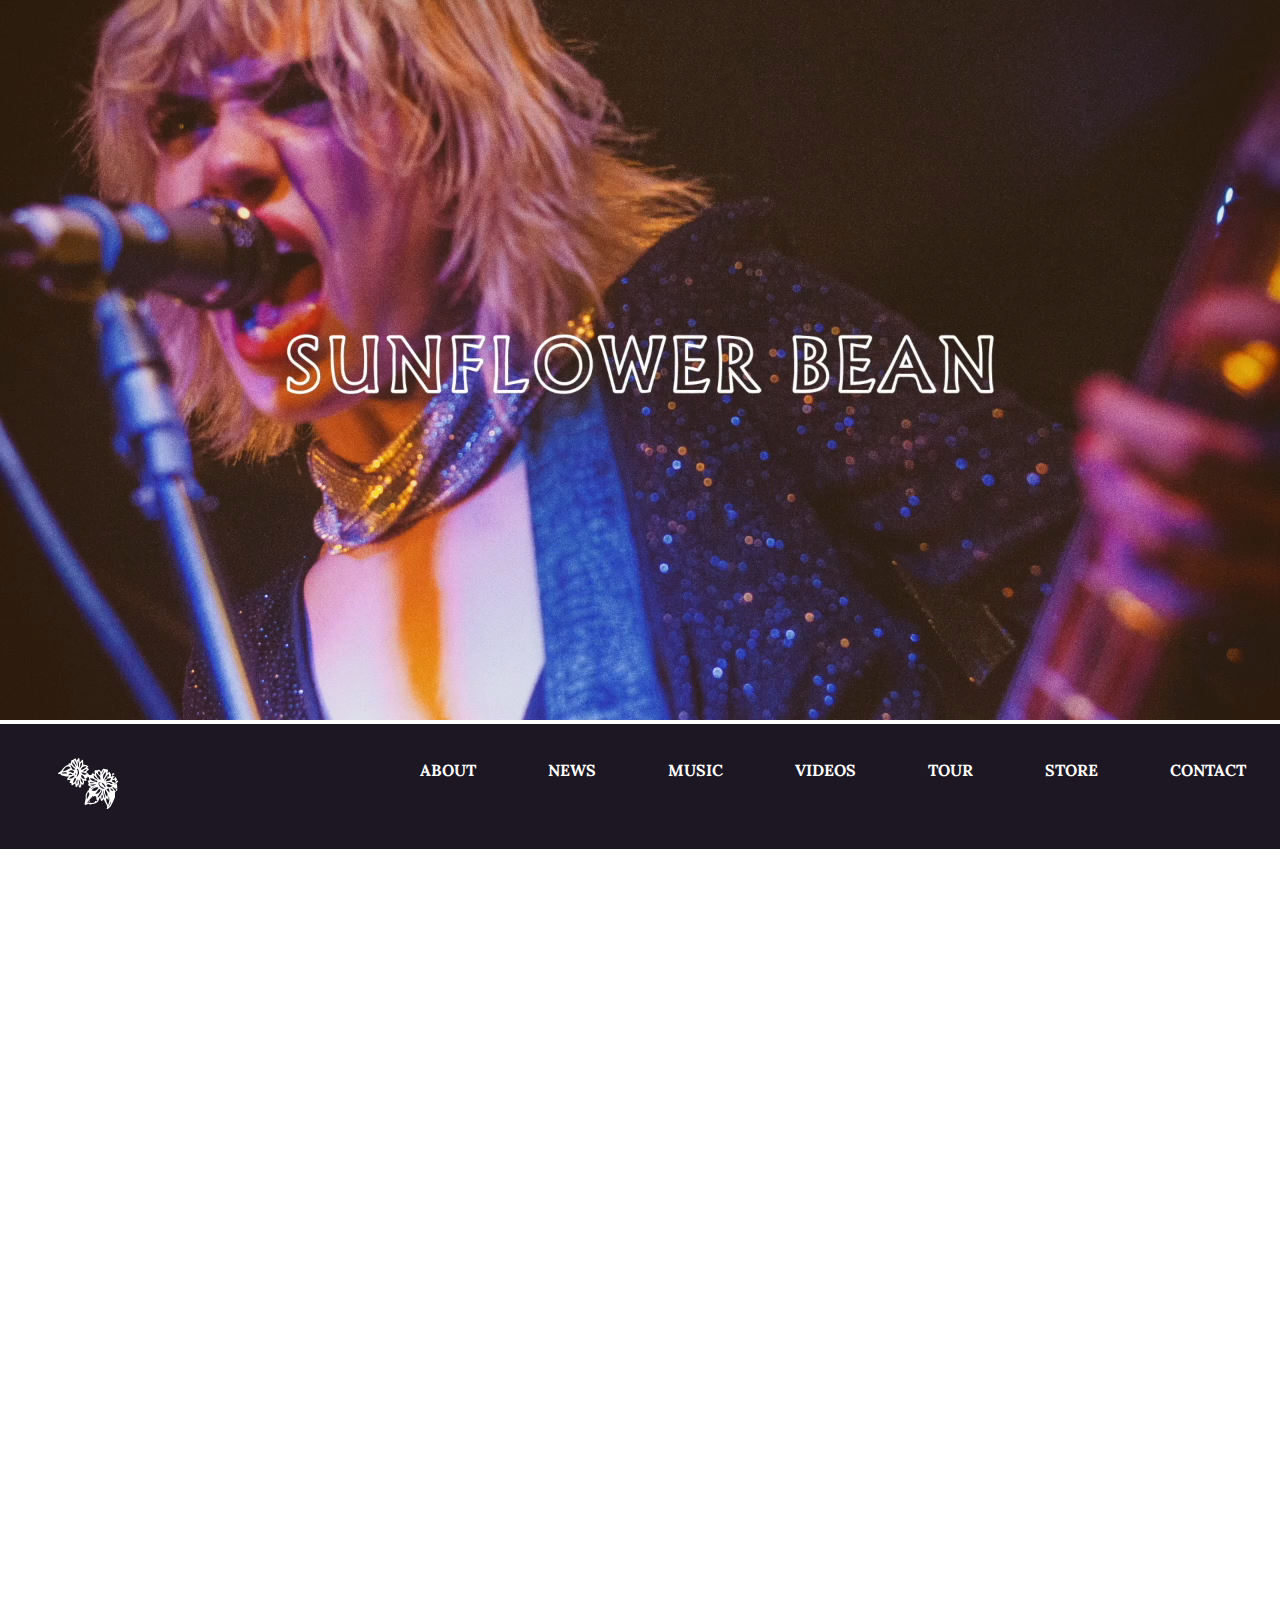
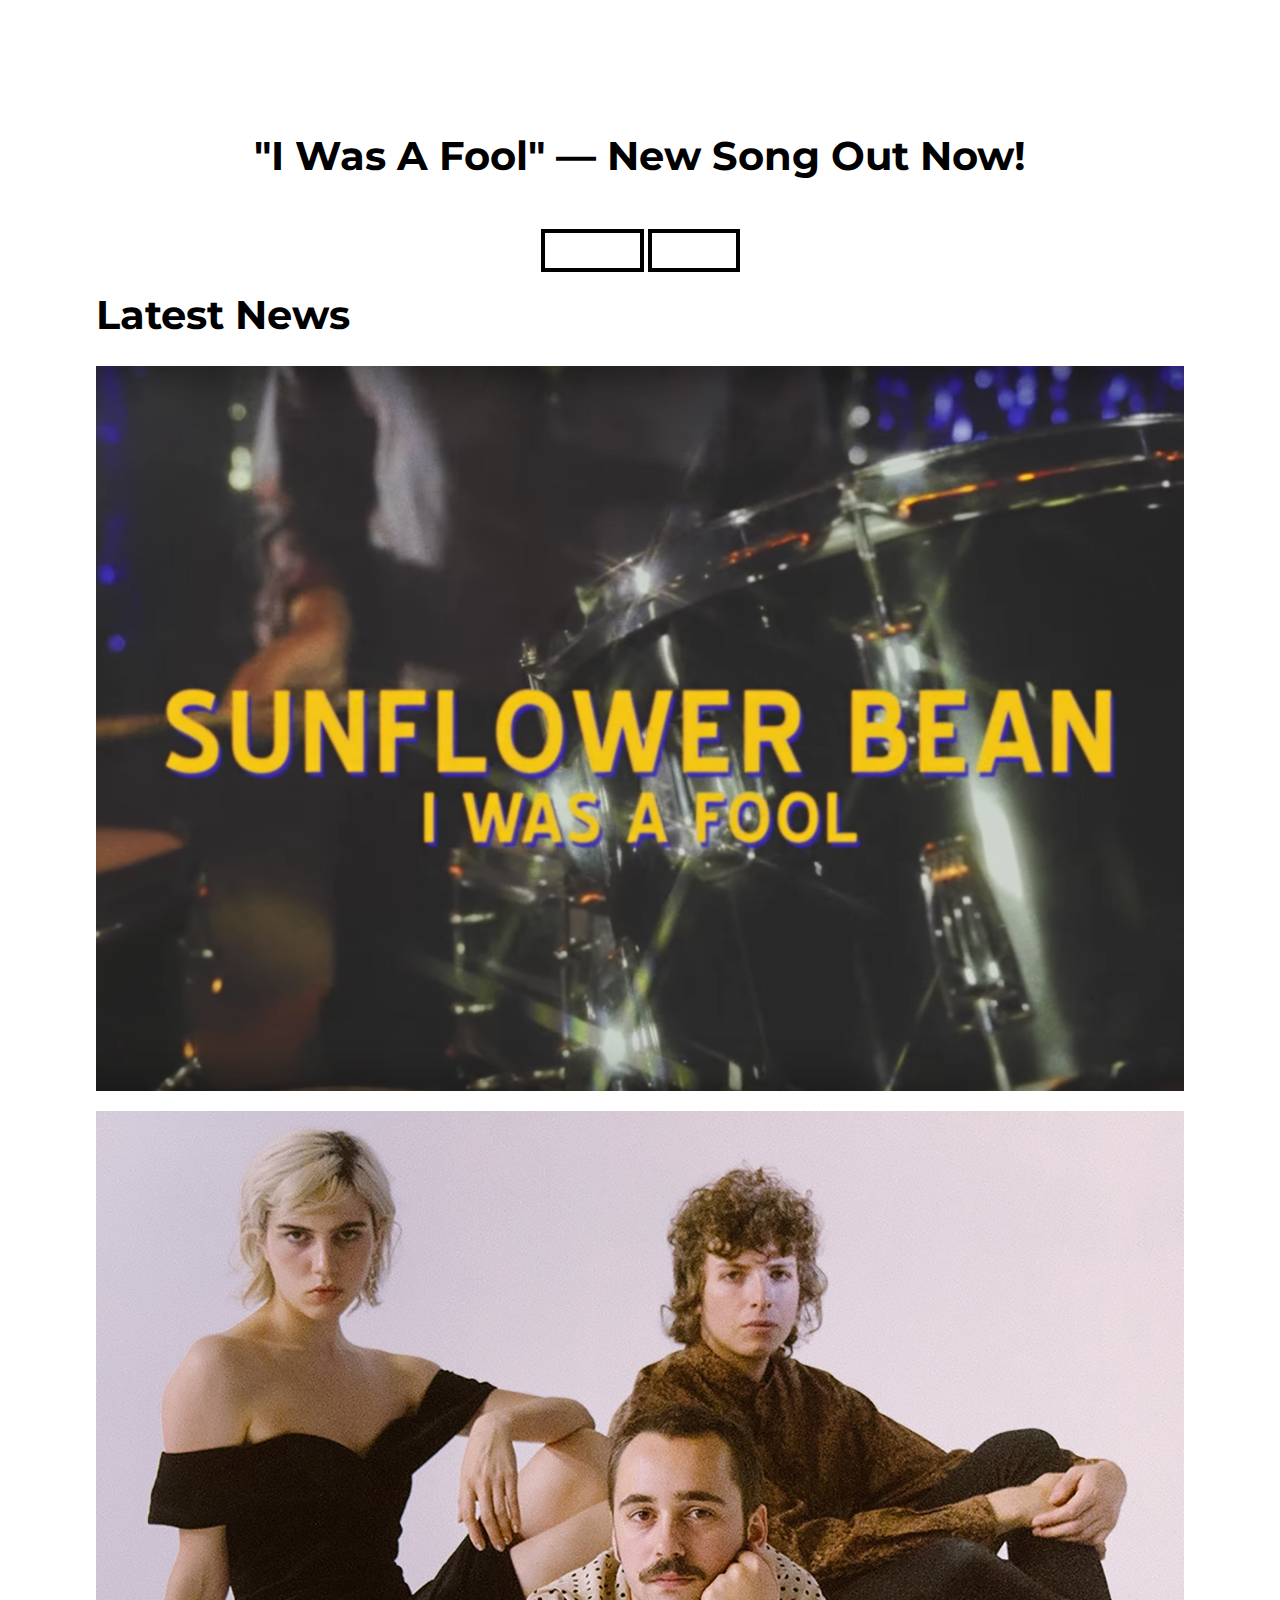
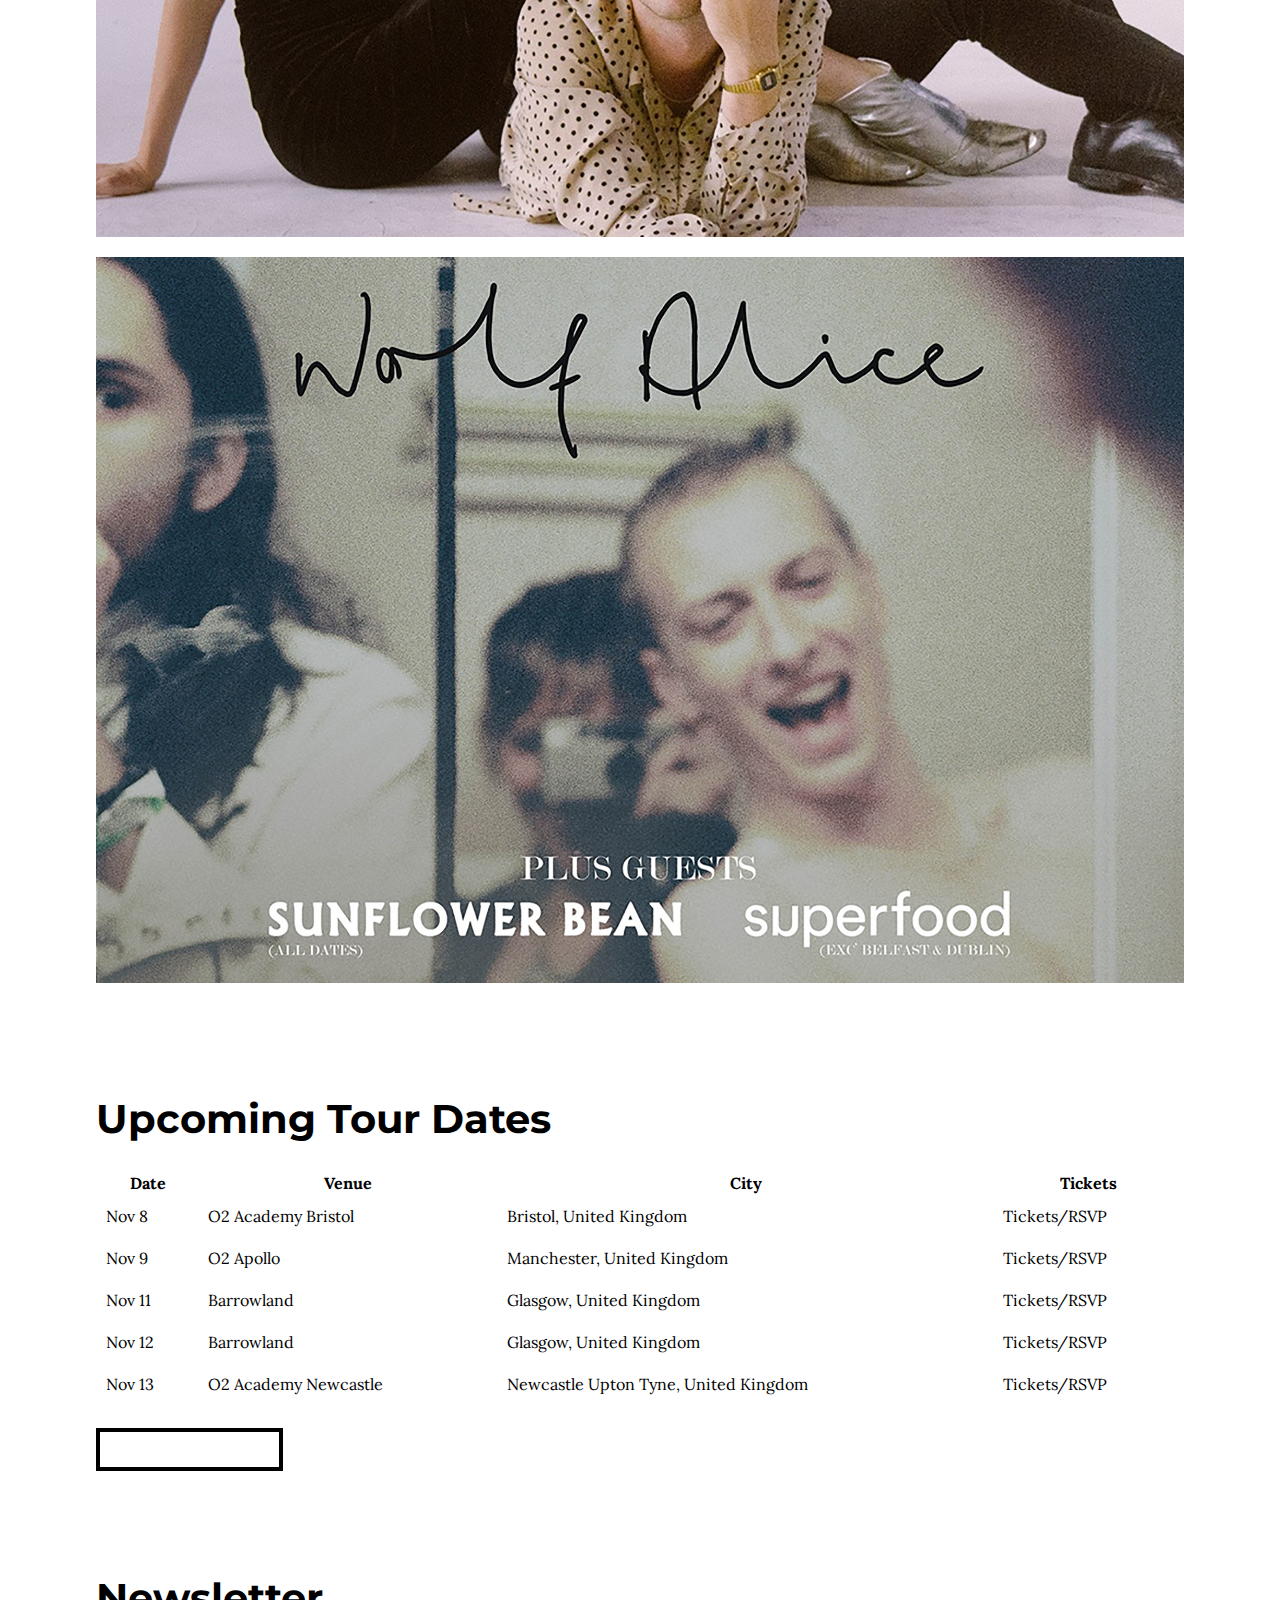
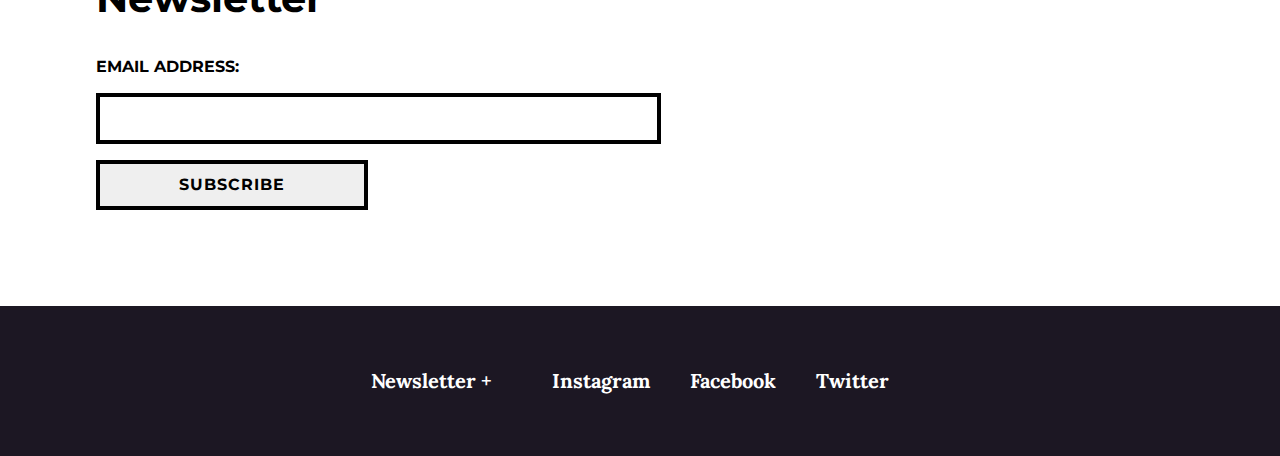
==== prototype/index.html @ 7d6af109 "updates to code" ====
<!DOCTYPE html>
<html lang="en-us">
  <head>
    <meta charset="utf-8">
    <meta http-equiv="X-UA-Compatible" content="IE=edge">
    <meta name="viewport" content="width=device-width, initial-scale=1">
    <title>Home</title>
    <meta name="description" content="Page Description Goes Here">
    <link href="https://fonts.googleapis.com/css?family=Lora:400,400i,700,700i|Montserrat:400,400i,700,700i" rel="stylesheet">
  </head>

  <body class="home">



<header>
  <video autoplay muted loop id="headervideo">
    <source src="images/headervideo2.mp4" type="video/mp4">
  </video>

</header>

<nav>
<ul class="main-nav">
  <li> <a class="navlink" href="index.html"><img class="sunflowerlogo" src="images/sunflowerlogo.svg" alt="sunflowerlogo"></a></li>
  <li> <a href="about.html">About</a></li>
  <li> <a href="news.html">News</a> </li>
  <li> <a href="#">Music</a> </li>
  <li> <a href="#">Videos</a> </li>
  <li> <a href="#">Tour</a> </li>
  <li> <a href="#">Store</a> </li>
  <li> <a href="#">Contact</a> </li>
</ul>
</nav>

<main class="home-main">
<div class="home-feature">
  <div class="video-container">
  <iframe width="560" height="315" src="https://www.youtube.com/embed/Rm6ZtALw5KM?rel=0" frameborder="0" allowfullscreen></iframe>
</div>

<div class="home-feature-headline">
<h1> "I Was A Fool" — New Song Out Now! </h1>
</div>

<a class="button" href="http://open.spotify.com/album/2NzETzoD6bmyE8KiTKPfCp">Spotify</a> </li>
<a class="button" href="https://itunes.apple.com/us/album/i-was-a-fool-single/id1296432452?ls=1&app=itunes&at=1l3v3cP&ct=c3y72h">iTunes</a></li>
</div>

<h1> Latest News </h1>
<div class="container">
  <div class="image1">
  <img src="images/iwasafoolvideothumb.jpg" alt="I Was A Fool Video">
<div class="newstext"> <a href="news.html">I Was A Fool Music Video by Andy DeLuca</a></div>
</div>
</div>

<div class="container">
  <div class="image1">
  <img src="images/mom+popthumb.jpg" alt="Mom+Pop">
<div class="newstext"> <a href="news.html">Sunflower Bean Signs to Mom+Pop Records</a></div>
</div>
</div>

<div class="container">
  <div class="image1">
  <img src="images/wolfalicetourposterthumb.jpg" alt="Wolf Alice Fall Tour">
<div class="newstext"><a href="news.html">Fall European Tour With Wolf Alice</a></div>
</div>
</div>



<div class="home-tour">
<h1> Upcoming Tour Dates </h1>
<table style="width:100%">
  <tr>
    <th>Date</th>
    <th>Venue</th>
    <th>City</th>
    <th>Tickets</th>
  </tr>
  <tr>
    <td>Nov 8</td>
    <td>O2 Academy Bristol</td>
    <td>Bristol, United Kingdom</td>
    <td>Tickets/RSVP</td>
  </tr>
  <tr>
    <td>Nov 9</td>
    <td>O2 Apollo</td>
    <td>Manchester, United Kingdom</td>
    <td>Tickets/RSVP</td>
  </tr>
  <tr>
    <td>Nov 11</td>
    <td>Barrowland</td>
    <td>Glasgow, United Kingdom</td>
    <td>Tickets/RSVP</td>
  </tr>
  <tr>
    <td>Nov 12</td>
    <td>Barrowland</td>
    <td>Glasgow, United Kingdom</td>
    <td>Tickets/RSVP</td>
  </tr>
  <tr>
    <td>Nov 13</td>
    <td>O2 Academy Newcastle</td>
    <td>Newcastle Upton Tyne, United Kingdom</td>
    <td>Tickets/RSVP</td>
  </tr>
</table>

<a class="button" href="tour.html">See More Dates</a>
</div>

<div class="newsletter">
<a id="target"> <h1>Newsletter</h1>
<form>
  Email Address:<br>
  <input class="emailform" type="text" name="emailaddress"><br>
  <input class="subscribebutton" type="submit" value="Subscribe">
</form>
</div>
    </main>

<footer>
  <a href="index.html#target">Newsletter +</a>
  <ul class="footer-social">
      <li class="social"> <a href="http://instagram.com/sunflowerbean">Instagram</a> </li>
      <li class="social"> <a href="http://facebook.com/SunflowerBean">Facebook</a> </li>
      <li class="social"> <a href="http://twitter.com/sunflower_bean">Twitter</a> </li>
  </ul>
</footer>

<!-- Add your stylesheet here, before the closing HTML tag -->
    <link href="style.css" rel="stylesheet" type="text/css" media="screen"/>
  </body>

</html>
---- prototype/style.css ----
/* Global Styles */
svg {
  fill: #1C1723;
  max-width: 60%;
  display: block;
  margin: auto;
  padding-top: 7em;
  padding-bottom: 3em;
  stroke: #1C1723;
  stroke-width: 2px;
}

body {
  max-width: 100%;
  padding: 0;
  border: 0;
  margin: 0;
}

img {
  max-width: 100%;
}

nav a:visited, a:active, a:link {
  text-decoration: none;
  color: white;
}

.main-nav {
  display: -webkit-flex;
  display: flex;
  min-width: 100%;
}

.main-nav li {
  display: inline-block;
  list-style-type: none;
  padding-right: 4em;
}

.main-nav li:first-child {
  margin-right: auto;
}

.main-nav a {
  display: block;
}

.sunflowerlogo {
  width: 60px;
  height: auto;
}

nav {
  text-transform: uppercase;
  font-weight: 700;
  padding: 10px;
  background-color: #1C1723;
  position: -webkit-sticky;
  position: sticky;
  top: 0;
  z-index: 99;
  font-size: 1em;
}

nav li {
  padding: .5em;
}

main {
  padding: 6em;
  margin: 0 auto;
}

a {
  text-decoration: none;
}

.button {
  color: black;
  border: 4px solid black;
  padding: .5em;
  margin-top: 1em;
  font-family: Montserrat, Helvetica, sans-serif;
  text-transform: uppercase;
  font-weight: 700;
  border-radius: 0px;
  font-size: 1em;
  transition-duration: 0.2s;
  letter-spacing: 1px;
}

h1{
  font-family: Montserrat, Helvetica, Arial, sans-serif;
  font-size: 2.5em;
}

h2{
  font-family: Lora, Georgia, serif;
  font-weight: 700;
  font-size: 1.5em;
}

p, li, a, td {
  font-family: Lora, Georgia, serif;
  line-height: 1.5;
}

ul, li {
  list-style: none;
}

/* Start Footer*/
footer {
  display: flex;
  background-color: #1C1723;
  padding: 1em;
  font-weight: 700;
  align-items: center;
  justify-content: center;
  max-width: 100%;
  margin: 0;
  font-size: 1.25em;
}

.footer-social {
  display: flex;
  flex-direction: row;
  flex-wrap: wrap;
}

.social {
  padding: 1em 1em;
}

footer a:visited, a:active, a:link {
  text-decoration: none;
  color: white;
}
/* End footer*/

/*Start Home Page*/
/* Home Spacing*/
.home-feature {
  padding-top: 5em;
  text-align: center;
}

.home-feature-headline {
  padding-top: 2em;
  padding-bottom: 2em;
}


.latest-news {
  padding-top: 5em;
}

.home-tour {
  padding-top: 5em;
}

.newsletter {
  padding-top: 5em;
}
/* Home Header*/

#headervideo {
  position: relative;
  width: 100%;
  height: auto;
  max-height: 100%;
}

/* Home Video iframe*/

.video-container {
  position: relative;
  padding-bottom: 56.25%;
  padding-top: 35px;
  height: 0;
  overflow: hidden;
}

.video-container iframe {
  position: absolute;
  top: 0;
  left: 0;
  width: 100%;
  height: 100%;
}
/* End Home Video I Frame*/

/* Start Home News Section*/


.container {
    max-width:100%;
    height: auto;
    position: relative;
		padding: 0;
		margin: 0;
		text-align: center;
    margin-top: 1em;
	}

.image1 {
		position: relative;
	}

.newstext{
	position: absolute;
	top: 0%; left: 0; right: 0; bottom: 0;
	width: 100%;
	height: auto;
	text-align: center;
	background-color: rgba(0,0,0,0.8);
	opacity: 0;
	-webkit-transition: opacity 0.6s;
	-moz-transition: opacity 0.6s;
	transition: opacity 0.6s;
  line-height: 3em;
  display: flex;
  align-items: center;
  justify-content: center;
	}

  .newstext:hover{
	    opacity: 1;
	}

	.newstext a{
	  color: white;
    text-size: .5em;
    text-decoration: none;
    font-family: Montserrat, Helvetica, Arial, sans-serif;
    font-size: 1.5em;
    font-weight: 700;
	}
/* End Home News Section*/

/*Home Tour Dates*/

table {
  padding-bottom: 2em;
  font-family: Lora, Georgia, serif;
}

td {
  padding: .5em;
}

/* Start Home Newsletter Form*/
form {
  font-family: Montserrat, Helvetica, sans-serif;
  text-transform: uppercase;
  font-weight: 700;
}

.emailform {
  border: 4px solid black;
  background: #fff;
  width: 50%;
  height: 30px;
  padding: .5em;
  margin-top: 1em;
  font-family: Montserrat, Helvetica, sans-serif;
  text-transform: uppercase;
  font-weight: 700;
}

.subscribebutton {
  border: 4px solid black;
  width: 25%;
  height: 50px;
  padding: .5em;
  margin-top: 1em;
  font-family: Montserrat, Helvetica, sans-serif;
  text-transform: uppercase;
  font-weight: 700;
  border-radius: 0px;
  font-size: 1em;
  transition-duration: 0.2s;
  letter-spacing: 1px;
}

.subscribebutton:hover {
  background-color: black;
  color: white;
}
/* End Home Newsletter Form*/
/*End Home Page*/

/*Start About Page*/
.bandbio {
  max-width: 60%;
  height: auto;
  margin: 0 auto;
  padding-top: 5em;
}

.bios {
  max-width: 100%;
  display: flex;

}
.juliabio, .nickbio, .jacobbio {
  margin: 0 auto;
  max-height: 100%;
  text-align: center;
  line-height: 2.5em;
  padding: 2em;
}
/*End About Page*/

/*Start News Page*/

.news-entry {
  padding-top: 3em;
}

.news-body {
  padding-bottom: 2em;
}

/*Global Button Transition*/
.button:hover {
  background-color: black;
  color: white;
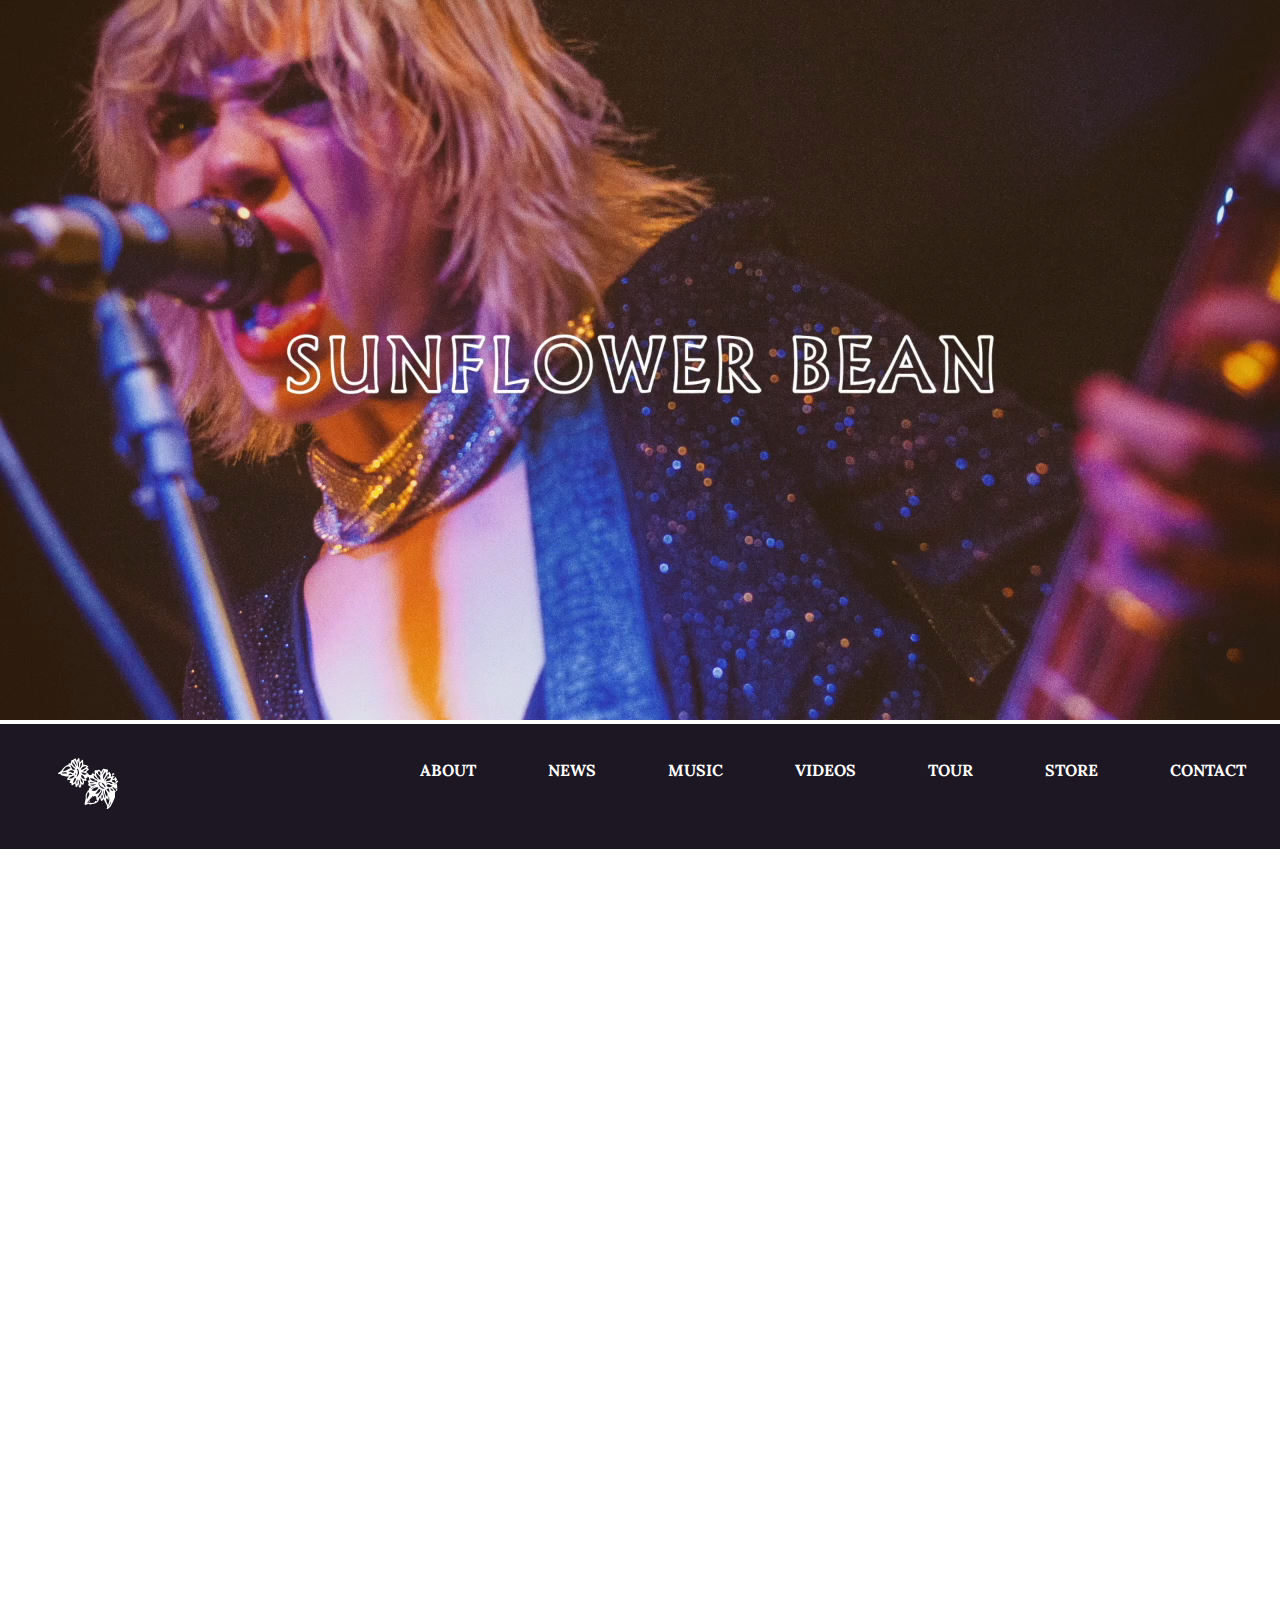
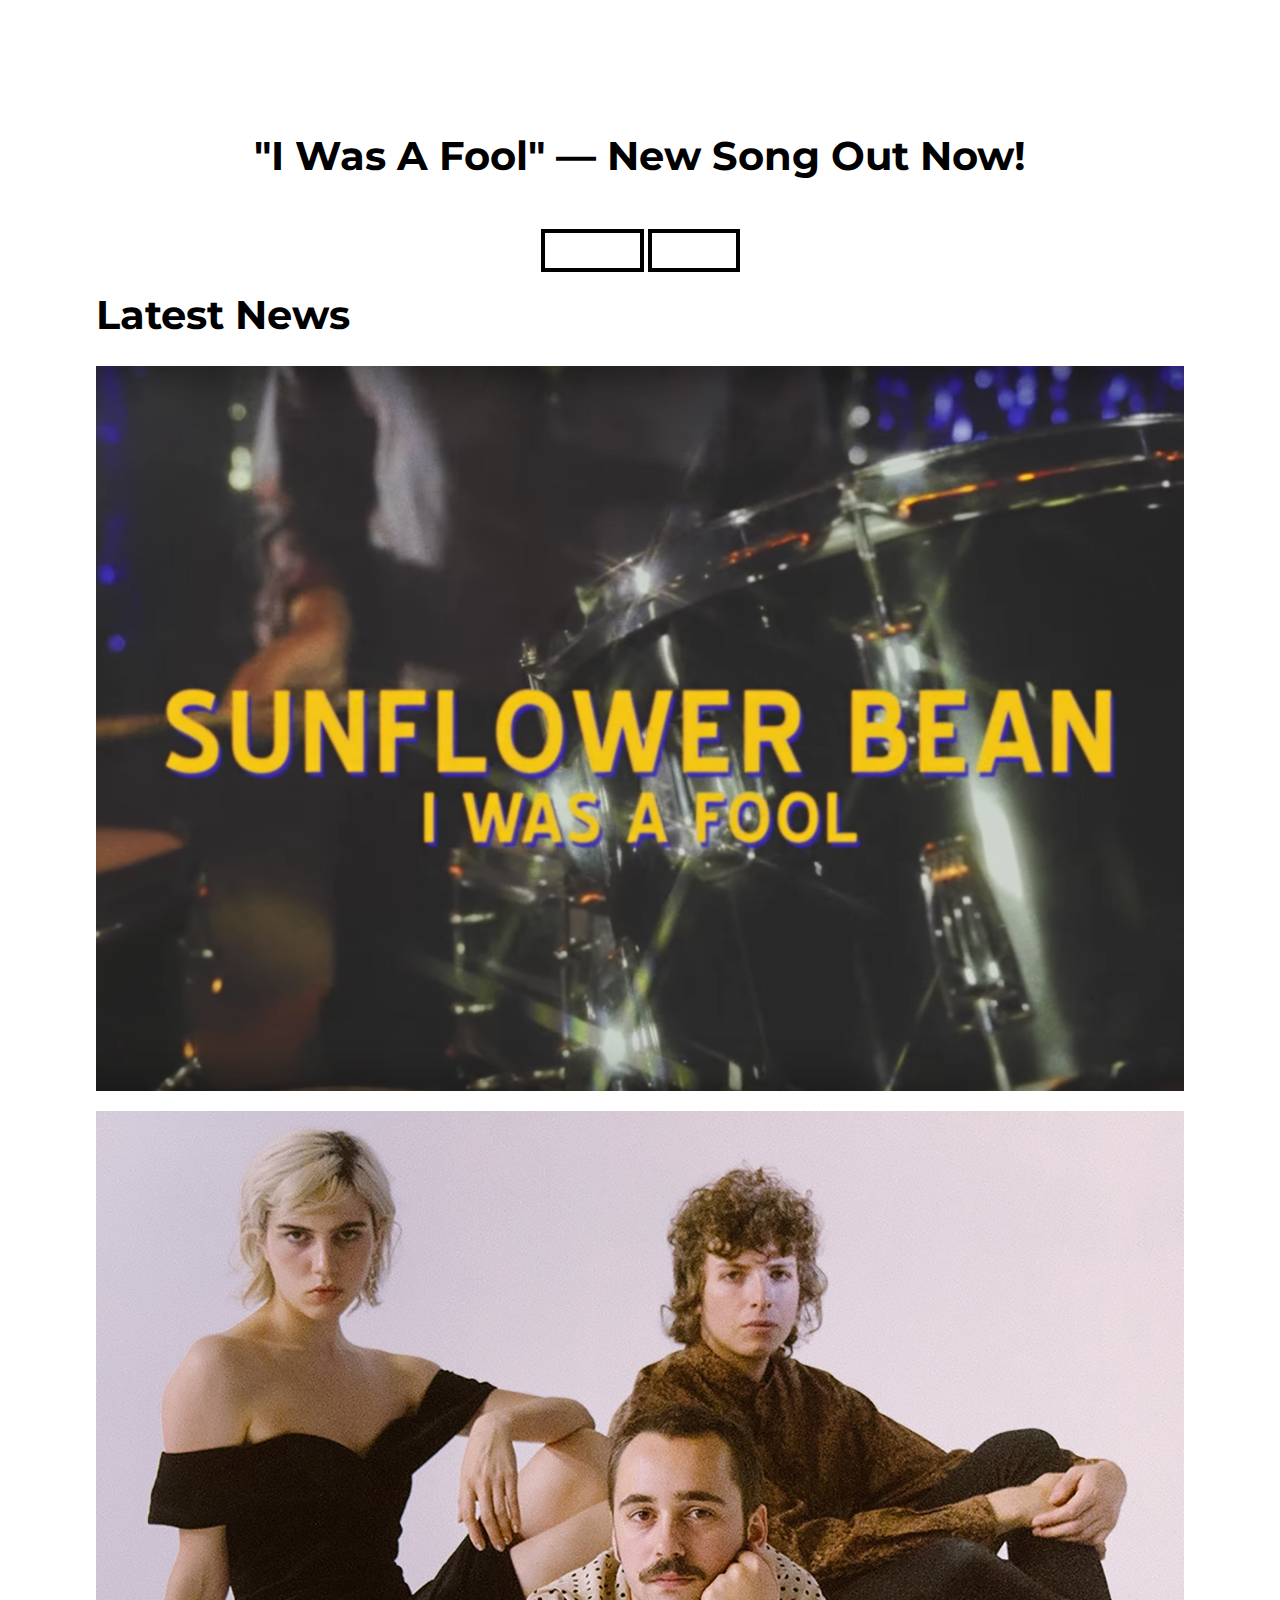
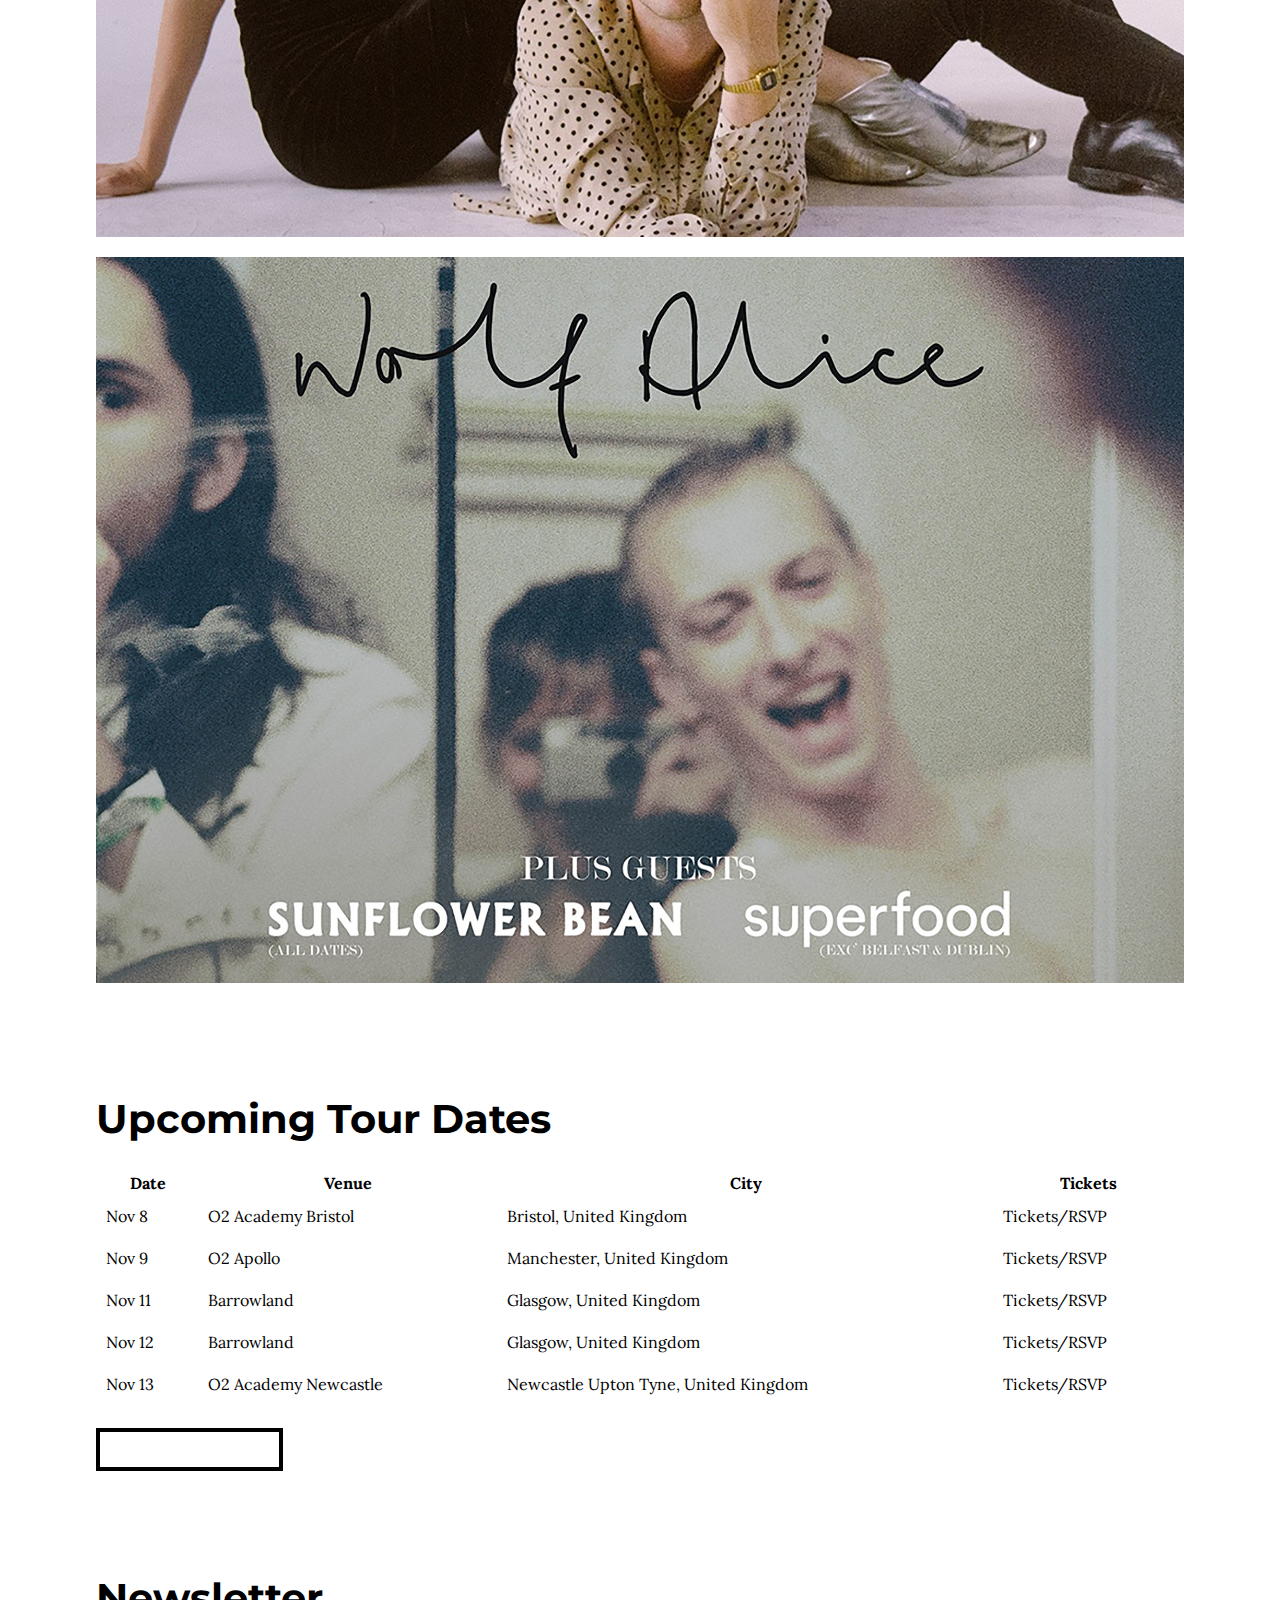
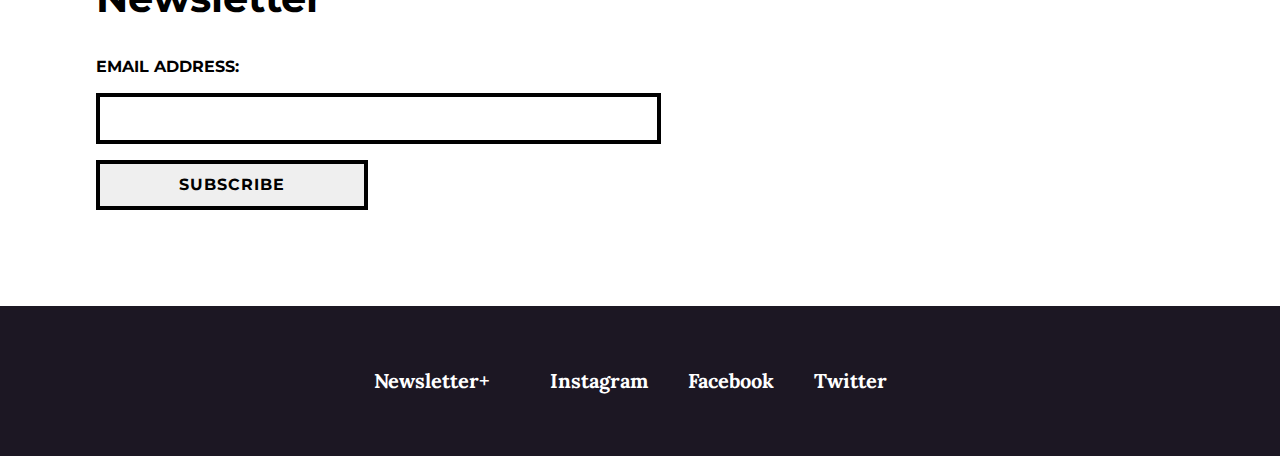
==== commit 7cd4becc: "changed footer link" ====
--- a/prototype/index.html
+++ b/prototype/index.html
@@ -126,7 +126,7 @@
     </main>
 
 <footer>
-  <a href="index.html#target">Newsletter +</a>
+  <a href="index.html#target">Newsletter+</a>
   <ul class="footer-social">
       <li class="social"> <a href="http://instagram.com/sunflowerbean">Instagram</a> </li>
       <li class="social"> <a href="http://facebook.com/SunflowerBean">Facebook</a> </li>
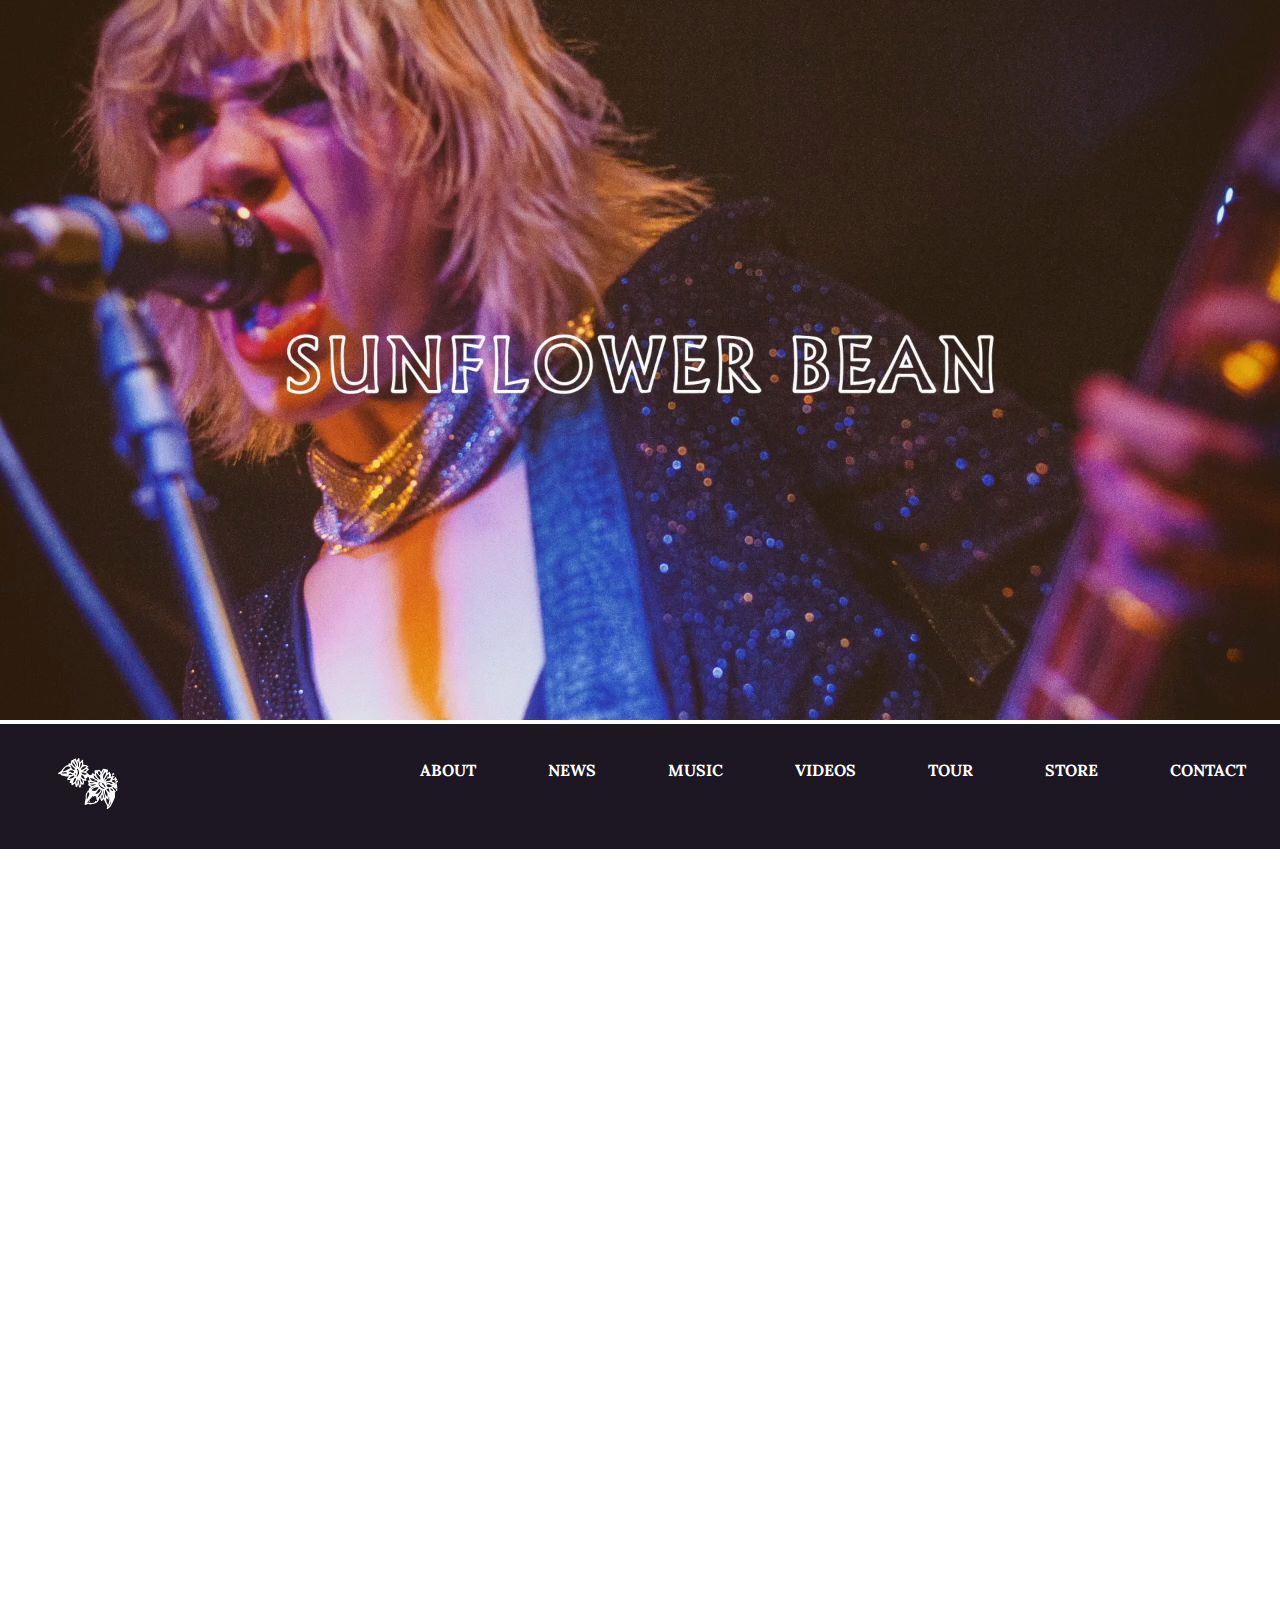
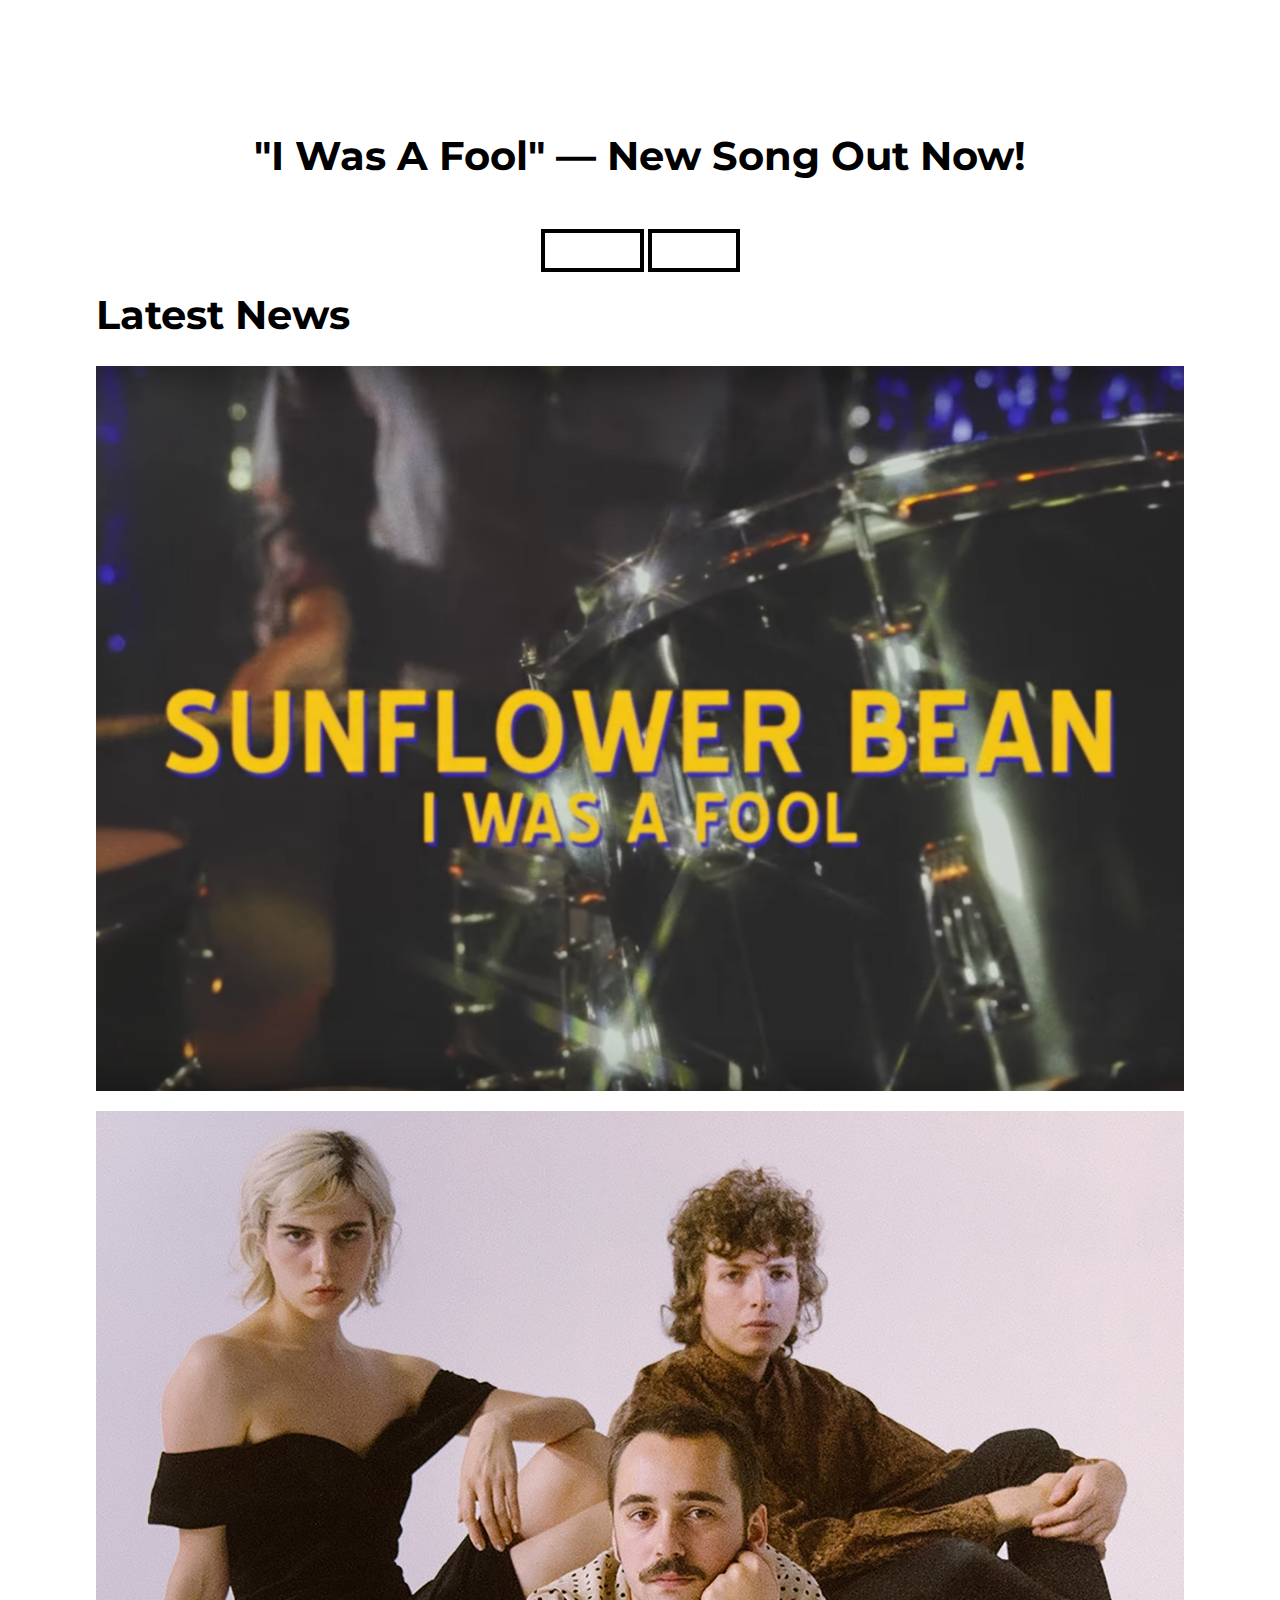
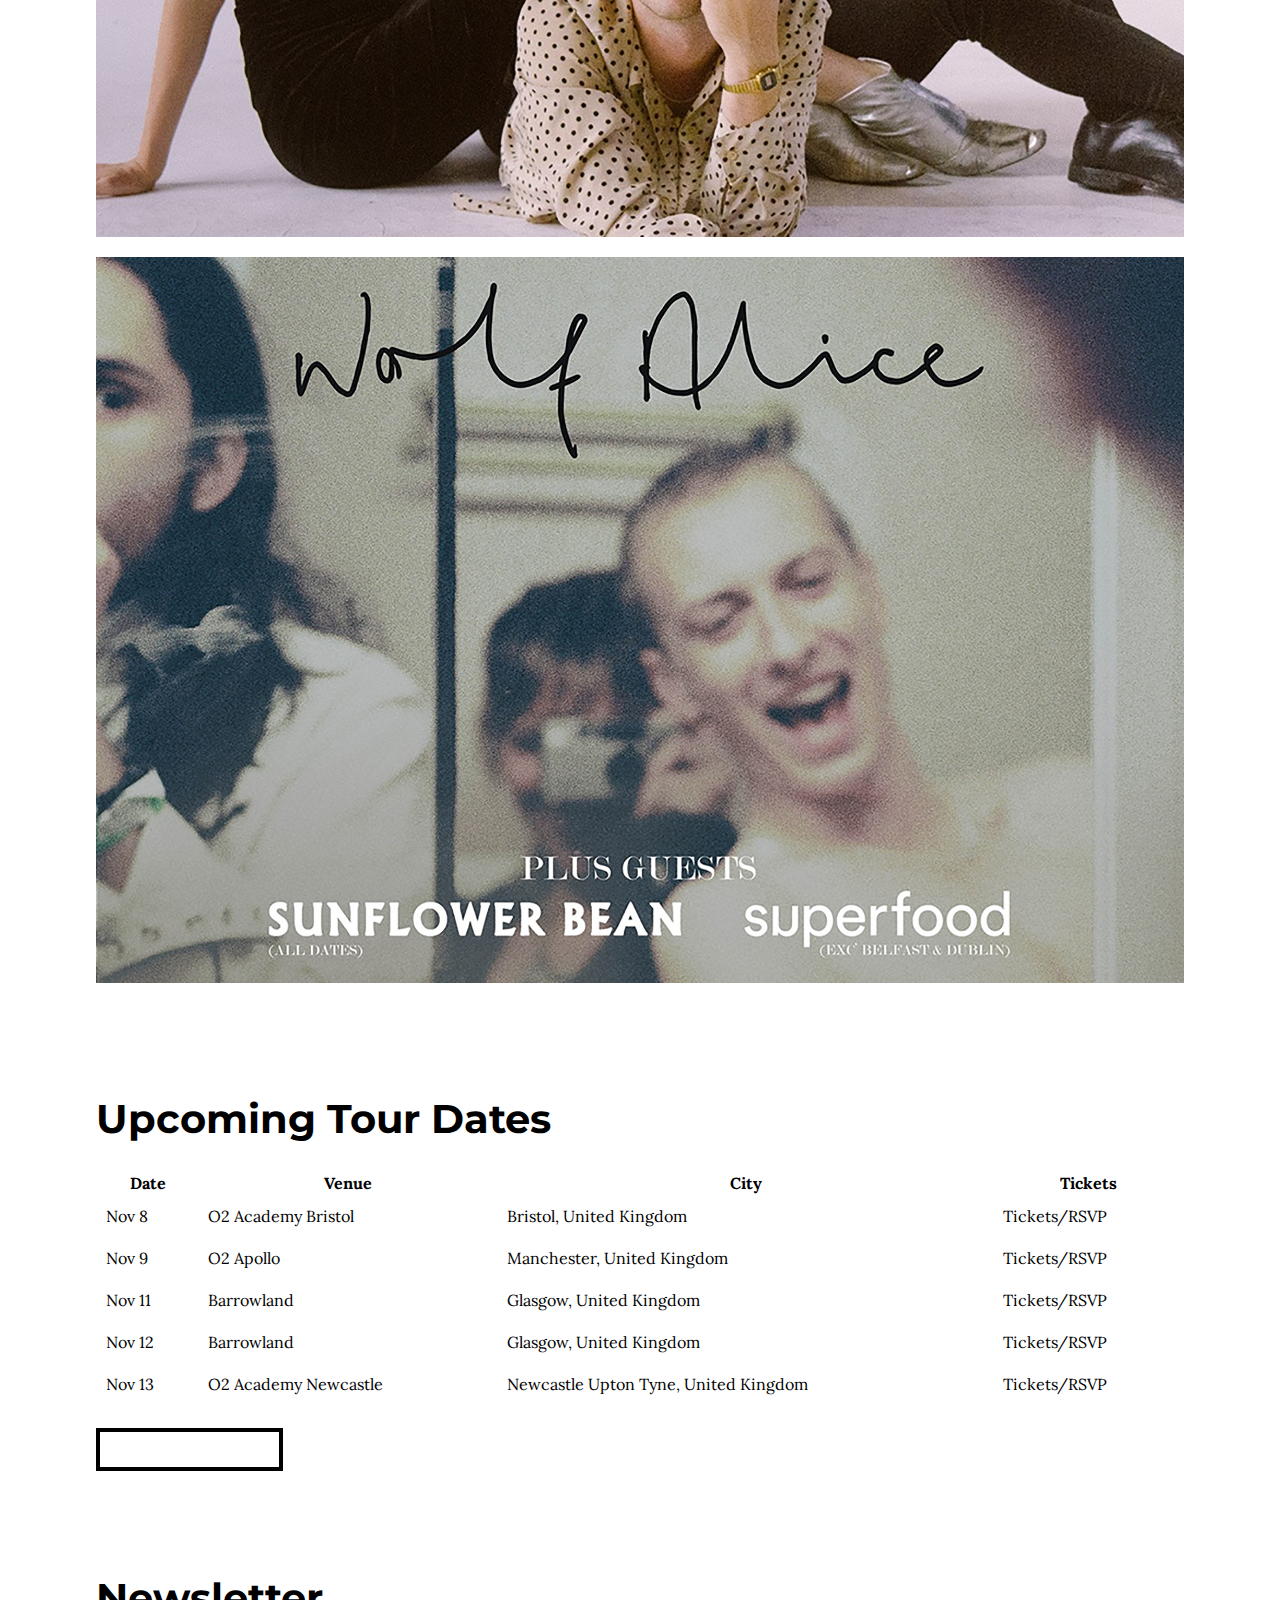
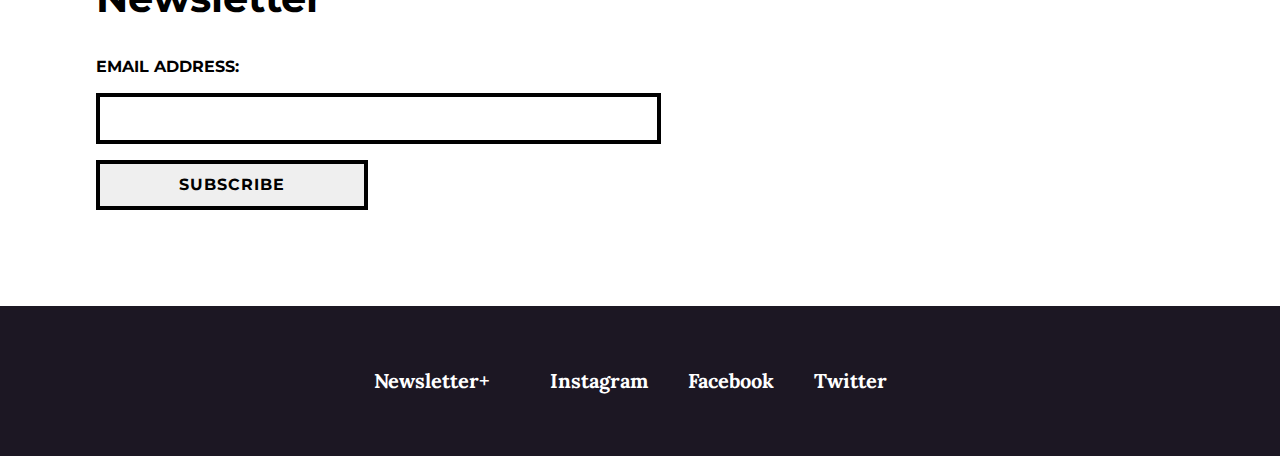
==== commit 34b063fe: "accessibility fix" ====
--- a/prototype/index.html
+++ b/prototype/index.html
@@ -13,14 +13,14 @@
 
 
 
-<header>
+<header role="banner">
   <video autoplay muted loop id="headervideo">
     <source src="images/headervideo2.mp4" type="video/mp4">
   </video>
 
 </header>
 
-<nav>
+<nav role="navigation">
 <ul class="main-nav">
   <li> <a class="navlink" href="index.html"><img class="sunflowerlogo" src="images/sunflowerlogo.svg" alt="sunflowerlogo"></a></li>
   <li> <a href="about.html">About</a></li>
@@ -33,7 +33,7 @@
 </ul>
 </nav>
 
-<main class="home-main">
+<main role="main" class="home-main">
 <div class="home-feature">
   <div class="video-container">
   <iframe width="560" height="315" src="https://www.youtube.com/embed/Rm6ZtALw5KM?rel=0" frameborder="0" allowfullscreen></iframe>
@@ -117,7 +117,7 @@
 
 <div class="newsletter">
 <a id="target"> <h1>Newsletter</h1>
-<form>
+<form role="contentinfo">
   Email Address:<br>
   <input class="emailform" type="text" name="emailaddress"><br>
   <input class="subscribebutton" type="submit" value="Subscribe">
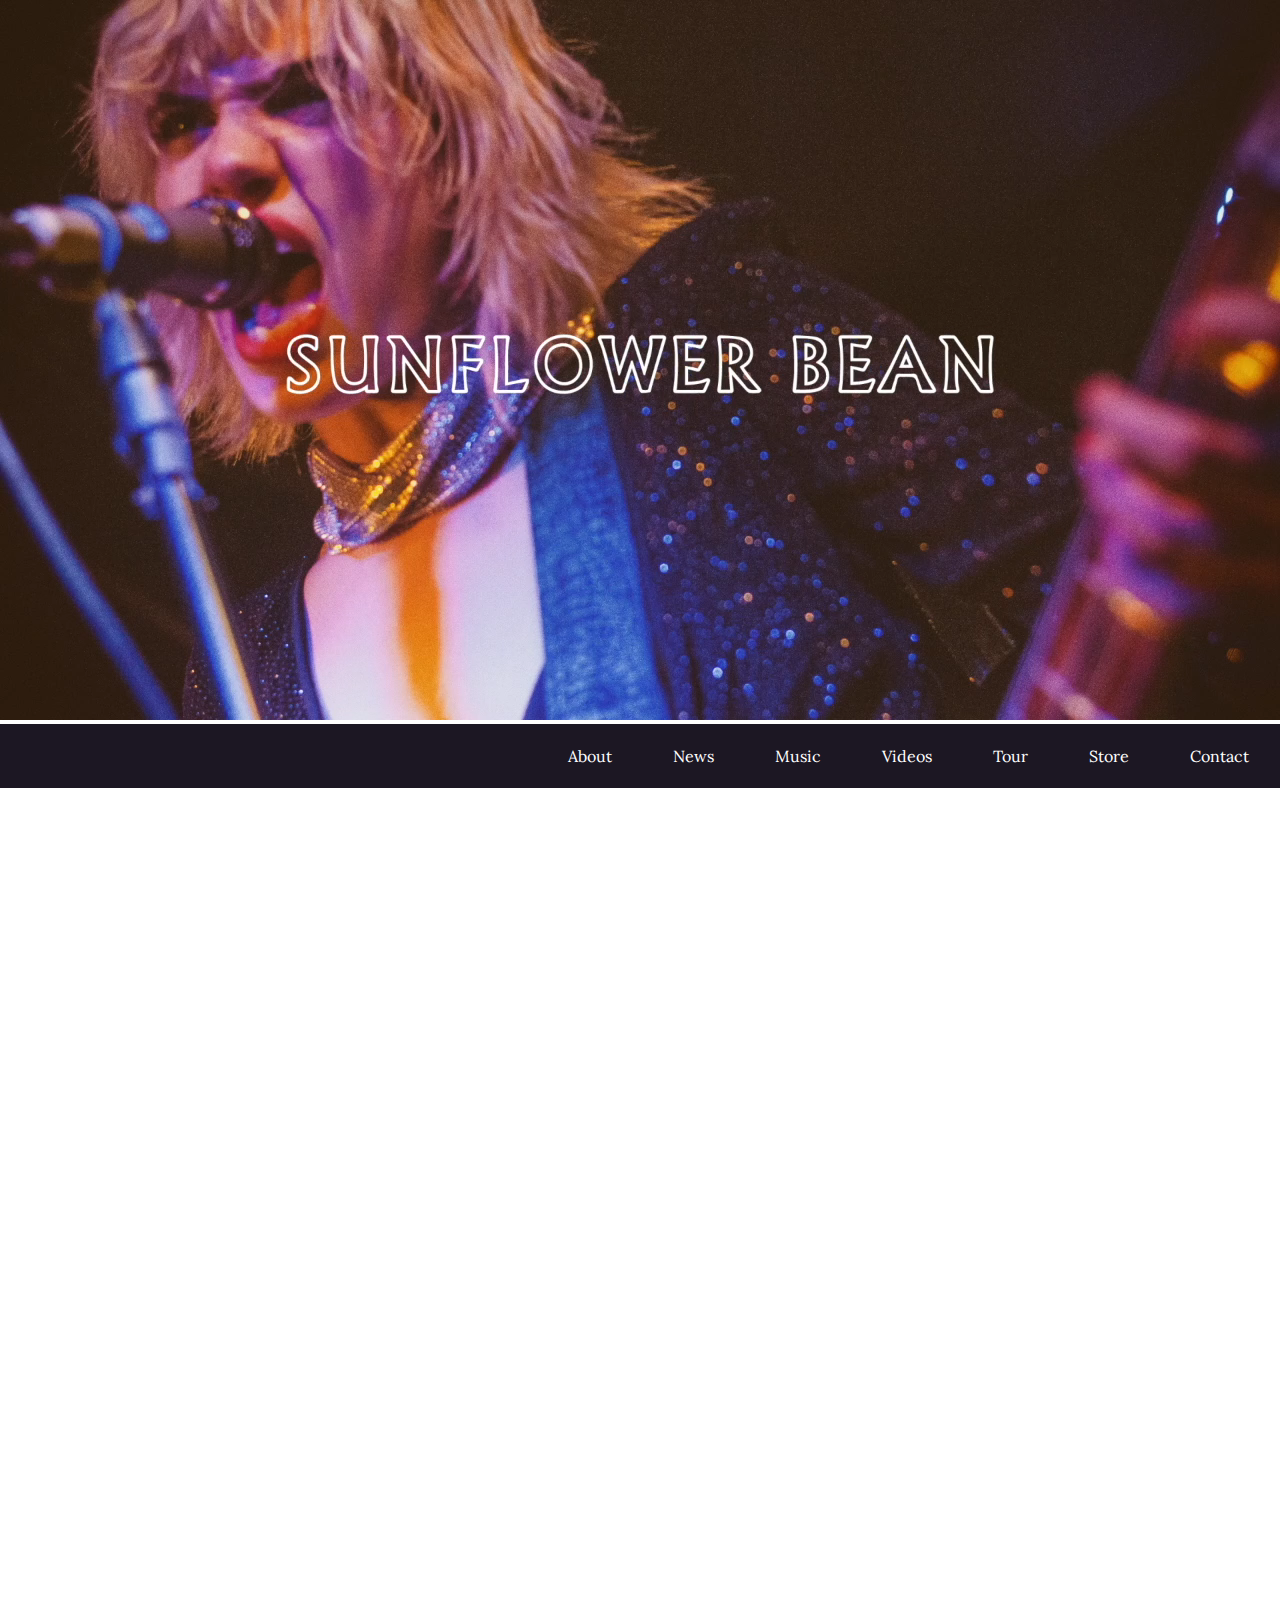
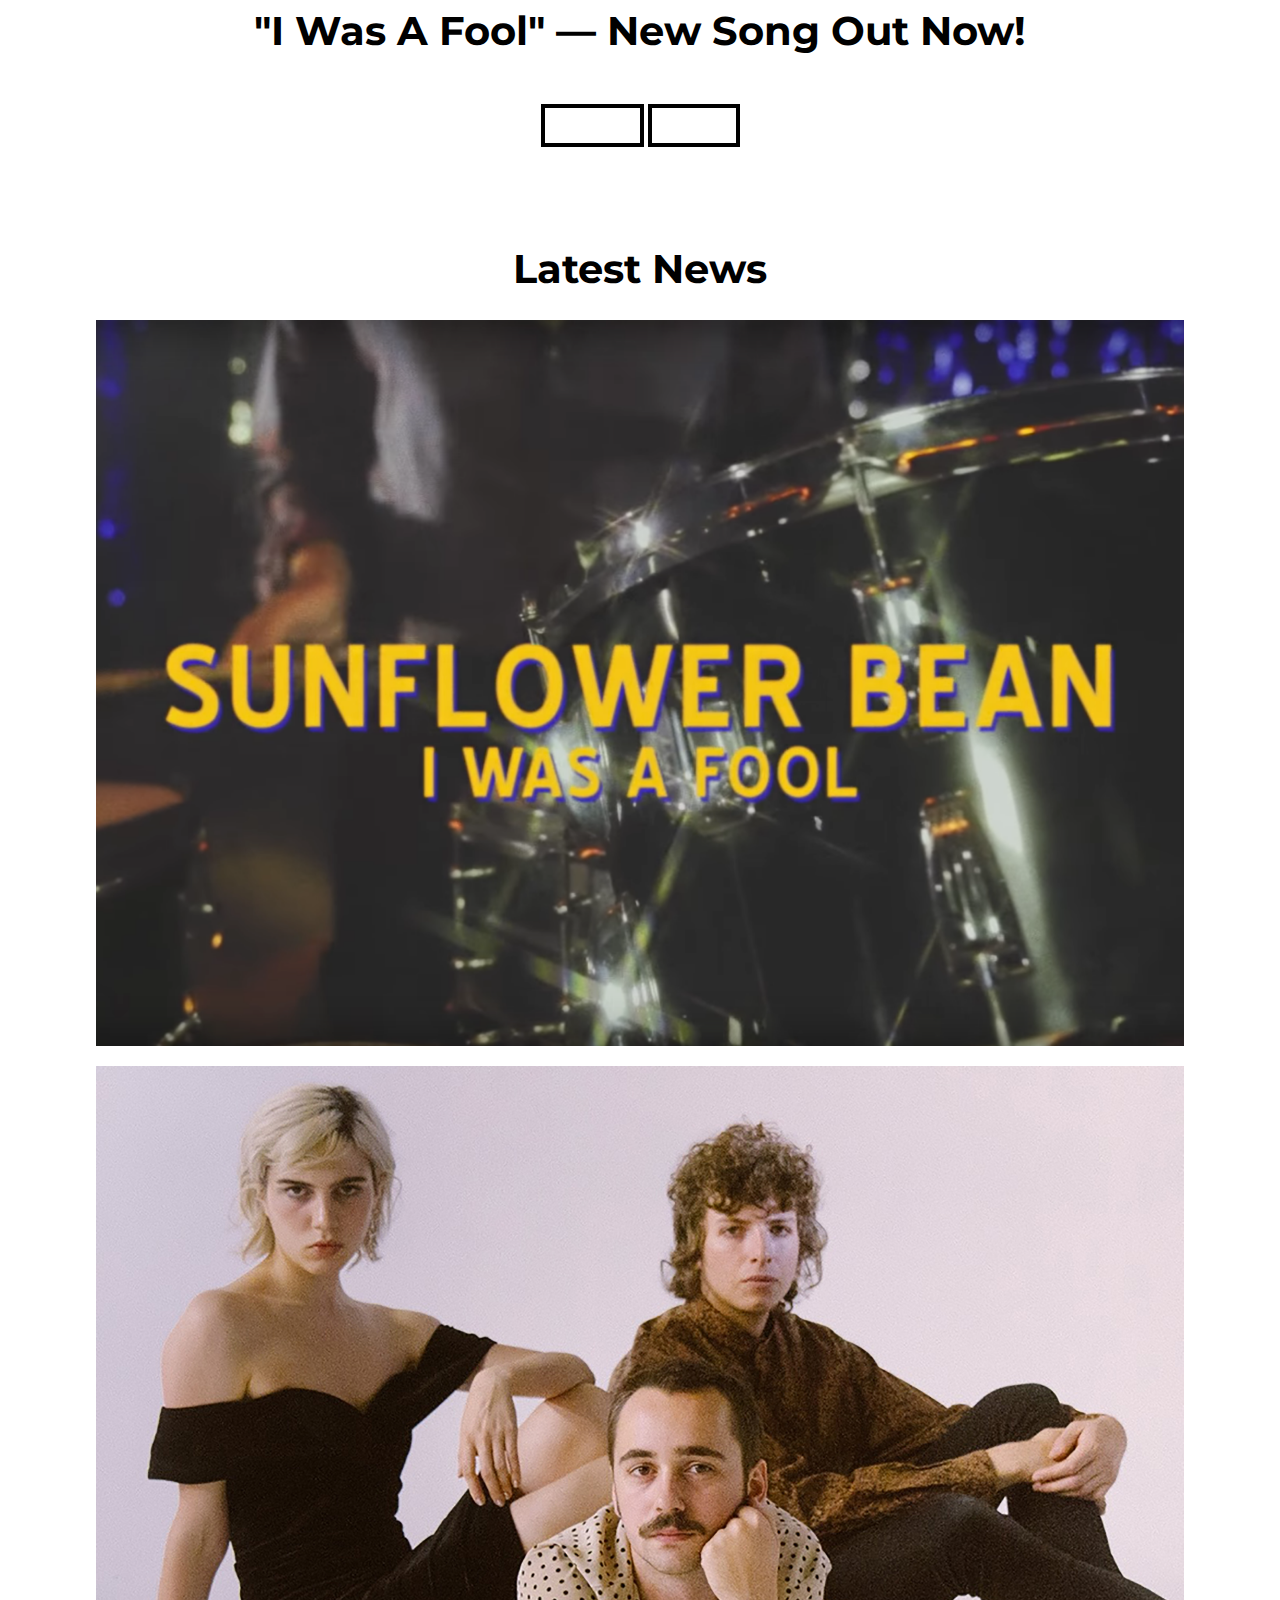
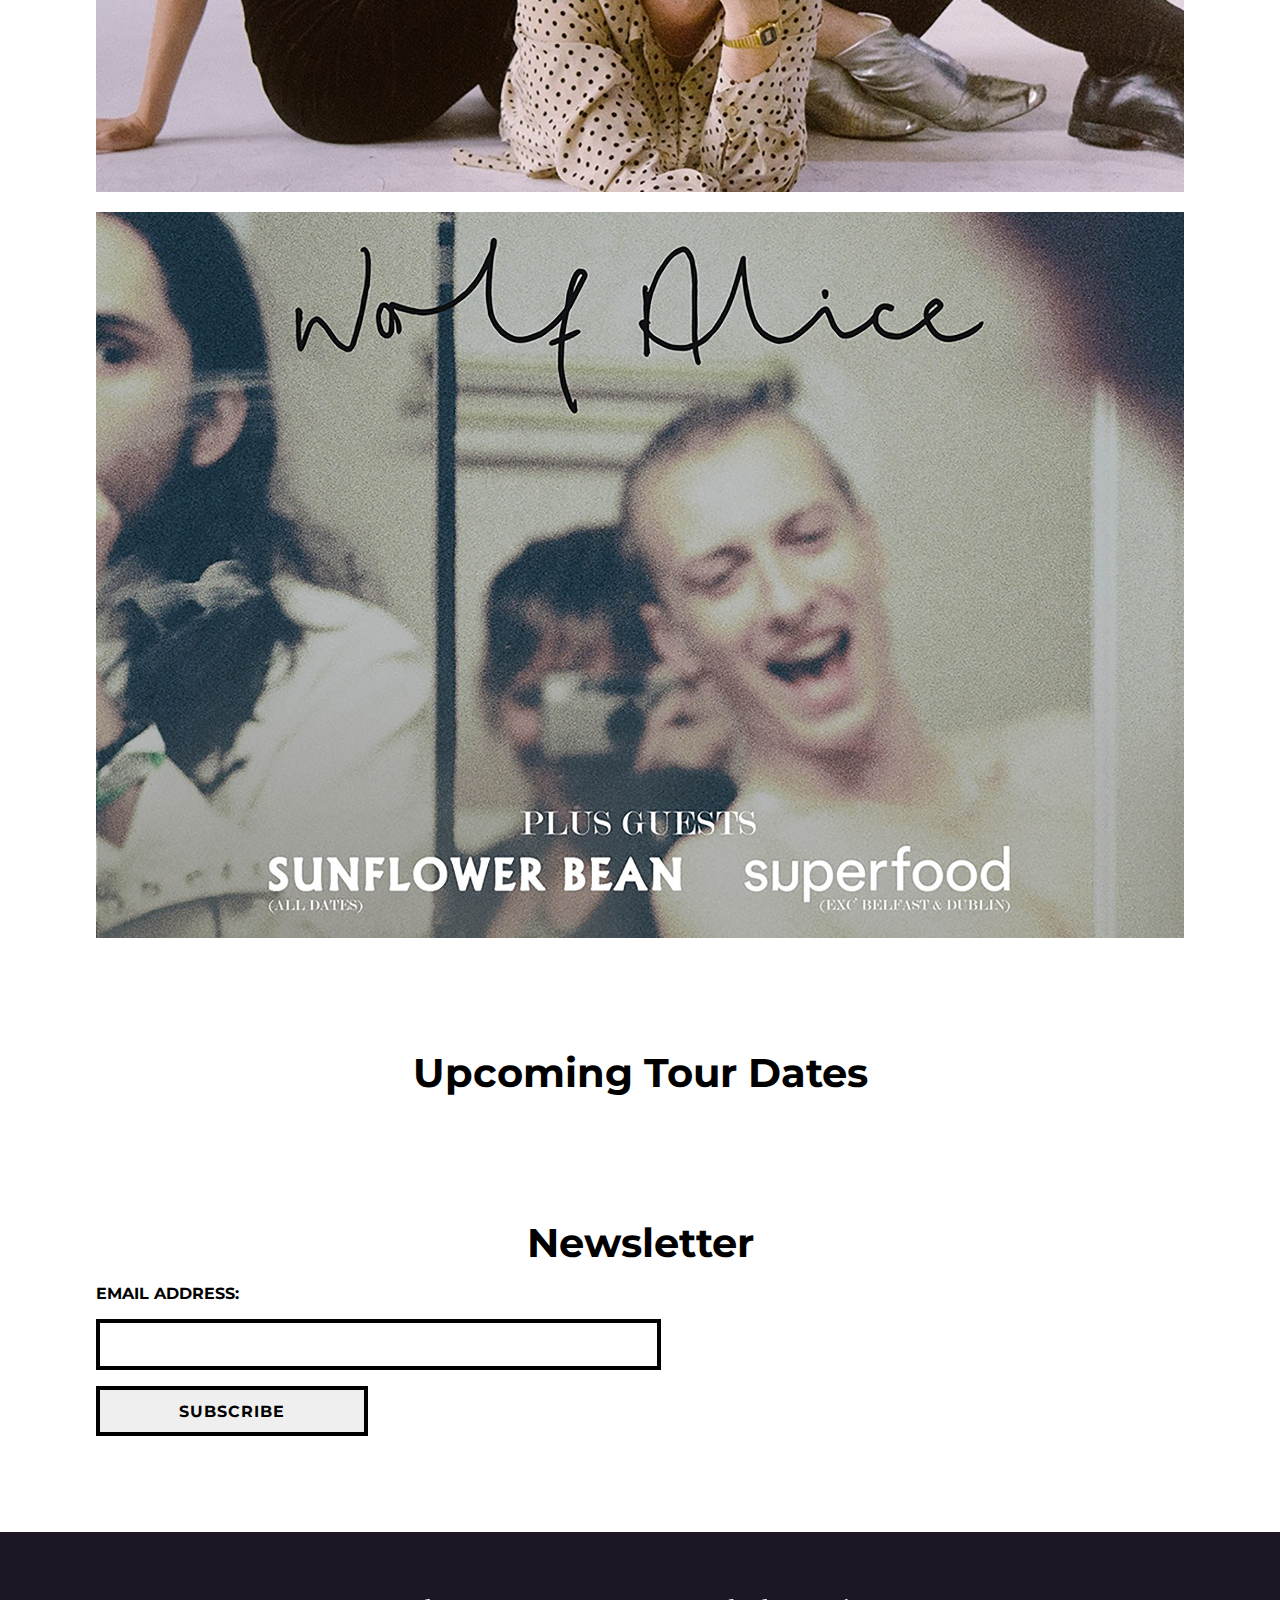
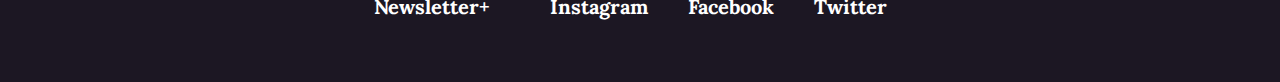
==== commit 3396c3d3: "updated content for moblie testing" ====
--- a/prototype/index.html
+++ b/prototype/index.html
@@ -12,25 +12,26 @@
   <body class="home">
 
 
-
-<header role="banner">
   <video autoplay muted loop id="headervideo">
     <source src="images/headervideo2.mp4" type="video/mp4">
   </video>
 
+<nav role="navigation">
+<header class="header" role="banner">
+  <a href="index.html" class="logo"> <img class="logo" src="images/sunflowerlogo.svg"></a>
+  <input class="menu-btn" type="checkbox" id="menu-btn" />
+  <label class="menu-icon" for="menu-btn"><span class="navicon"></span></label>
+  <ul class="menu">
+    <li><a href="#">About</a></li>
+    <li><a href="#">News</a></li>
+    <li><a href="#">Music</a></li>
+    <li><a href="#">Videos</a></li>
+    <li><a href="#">Tour</a></li>
+    <li><a href="#">Store</a></li>
+    <li><a href="#">Contact</a></li>
+  </ul>
+
 </header>
-
-<nav role="navigation">
-<ul class="main-nav">
-  <li> <a class="navlink" href="index.html"><img class="sunflowerlogo" src="images/sunflowerlogo.svg" alt="sunflowerlogo"></a></li>
-  <li> <a href="about.html">About</a></li>
-  <li> <a href="news.html">News</a> </li>
-  <li> <a href="#">Music</a> </li>
-  <li> <a href="#">Videos</a> </li>
-  <li> <a href="#">Tour</a> </li>
-  <li> <a href="#">Store</a> </li>
-  <li> <a href="#">Contact</a> </li>
-</ul>
 </nav>
 
 <main role="main" class="home-main">
@@ -47,6 +48,7 @@
 <a class="button" href="https://itunes.apple.com/us/album/i-was-a-fool-single/id1296432452?ls=1&app=itunes&at=1l3v3cP&ct=c3y72h">iTunes</a></li>
 </div>
 
+<div class="latest-news">
 <h1> Latest News </h1>
 <div class="container">
   <div class="image1">
@@ -68,51 +70,11 @@
 <div class="newstext"><a href="news.html">Fall European Tour With Wolf Alice</a></div>
 </div>
 </div>
+</div>
 
-
-
-<div class="home-tour">
+<div class=hometour">
 <h1> Upcoming Tour Dates </h1>
-<table style="width:100%">
-  <tr>
-    <th>Date</th>
-    <th>Venue</th>
-    <th>City</th>
-    <th>Tickets</th>
-  </tr>
-  <tr>
-    <td>Nov 8</td>
-    <td>O2 Academy Bristol</td>
-    <td>Bristol, United Kingdom</td>
-    <td>Tickets/RSVP</td>
-  </tr>
-  <tr>
-    <td>Nov 9</td>
-    <td>O2 Apollo</td>
-    <td>Manchester, United Kingdom</td>
-    <td>Tickets/RSVP</td>
-  </tr>
-  <tr>
-    <td>Nov 11</td>
-    <td>Barrowland</td>
-    <td>Glasgow, United Kingdom</td>
-    <td>Tickets/RSVP</td>
-  </tr>
-  <tr>
-    <td>Nov 12</td>
-    <td>Barrowland</td>
-    <td>Glasgow, United Kingdom</td>
-    <td>Tickets/RSVP</td>
-  </tr>
-  <tr>
-    <td>Nov 13</td>
-    <td>O2 Academy Newcastle</td>
-    <td>Newcastle Upton Tyne, United Kingdom</td>
-    <td>Tickets/RSVP</td>
-  </tr>
-</table>
-
-<a class="button" href="tour.html">See More Dates</a>
+<script charset="utf-8" src="https://widget.bandsintown.com/main.min.js"></script><a class="bit-widget-initializer" data-artist-name="Sunflower Bean" data-display-local-dates="false" data-display-past-dates="true" data-auto-style="false" data-text-color="#000000" data-link-color="#1C1723" data-popup-background-color="rgba(0,0,0,0)" data-background-color="rgba(0,0,0,0)" data-display-limit="5" data-link-text-color="#FFFFFF"></a>
 </div>
 
 <div class="newsletter">
@@ -125,7 +87,7 @@
 </div>
     </main>
 
-<footer>
+<footer role="contentinfo">
   <a href="index.html#target">Newsletter+</a>
   <ul class="footer-social">
       <li class="social"> <a href="http://instagram.com/sunflowerbean">Instagram</a> </li>
--- a/prototype/style.css
+++ b/prototype/style.css
@@ -4,8 +4,8 @@
   max-width: 60%;
   display: block;
   margin: auto;
-  padding-top: 7em;
-  padding-bottom: 3em;
+  padding-top: 10em;
+  padding-bottom: 1em;
   stroke: #1C1723;
   stroke-width: 2px;
 }
@@ -21,51 +21,138 @@
   max-width: 100%;
 }
 
-nav a:visited, a:active, a:link {
+/*start nav*/
+/* header */
+
+.header {
+  background-color: #1C1723;
+  position: absolute;
+  width: 100%;
+}
+
+.header ul {
+  margin: 0;
+  padding: 0;
+  list-style: none;
+  overflow: hidden;
+  background-color: #1C1723;
+}
+
+.header li a {
+  display: block;
+  padding: 20px 20px;
+  border-right: 1px solid #1C1723;
   text-decoration: none;
   color: white;
-}
-
-.main-nav {
-  display: -webkit-flex;
-  display: flex;
-  min-width: 100%;
-}
-
-.main-nav li {
+  text-align: center;
+}
+
+.header li a:hover,
+.header .menu-btn:hover {
+  background-color: #1C1723;
+}
+
+.header .logo {
+  display: block;
+  float: left;
+  padding: 10px 20px;
+  max-height: 70px;
+  background-color: #1C1723;
+}
+
+/* menu */
+
+.header .menu {
+  clear: both;
+  max-height: 0;
+  transition: max-height .2s ease-out;
+}
+
+/* menu icon */
+
+.header .menu-icon {
   display: inline-block;
-  list-style-type: none;
-  padding-right: 4em;
-}
-
-.main-nav li:first-child {
-  margin-right: auto;
-}
-
-.main-nav a {
+  float: right;
+  padding: 28px 20px;
+  position: relative;
+  user-select: none;
+}
+
+.header .menu-icon .navicon {
+  background: #1C1723;
   display: block;
-}
-
-.sunflowerlogo {
-  width: 60px;
-  height: auto;
-}
-
-nav {
-  text-transform: uppercase;
-  font-weight: 700;
-  padding: 10px;
-  background-color: #1C1723;
-  position: -webkit-sticky;
-  position: sticky;
+  height: 2px;
+  position: relative;
+  transition: background .2s ease-out;
+  width: 18px;
+}
+
+.header .menu-icon .navicon:before,
+.header .menu-icon .navicon:after {
+  background: white;
+  content: '';
+  display: block;
+  height: 100%;
+  position: absolute;
+  transition: all .2s ease-out;
+  width: 100%;
+}
+
+.header .menu-icon .navicon:before {
+  top: 5px;
+}
+
+.header .menu-icon .navicon:after {
+  top: -5px;
+}
+
+/* menu btn */
+
+.header .menu-btn {
+  display: none;
+}
+
+.header .menu-btn:checked ~ .menu {
+  max-height: 500px;
+}
+
+.header .menu-btn:checked ~ .menu-icon .navicon {
+  background: transparent;
+}
+
+.header .menu-btn:checked ~ .menu-icon .navicon:before {
+  transform: rotate(-45deg);
+}
+
+.header .menu-btn:checked ~ .menu-icon .navicon:after {
+  transform: rotate(45deg);
+}
+
+.header .menu-btn:checked ~ .menu-icon:not(.steps) .navicon:before,
+.header .menu-btn:checked ~ .menu-icon:not(.steps) .navicon:after {
   top: 0;
-  z-index: 99;
-  font-size: 1em;
-}
-
-nav li {
-  padding: .5em;
-}
+}
+
+
+/* 48em = 768px */
+
+@media screen and (min-width: 850px) {
+  .header li {
+    float: left;
+  }
+  .header li a {
+    padding: 20px 30px;
+  }
+  .header .menu {
+    clear: none;
+    float: right;
+    max-height: none;
+  }
+  .header .menu-icon {
+    display: none;
+  }
+}
+/*end nav*/
 
 main {
   padding: 6em;
@@ -92,22 +179,31 @@
 
 h1{
   font-family: Montserrat, Helvetica, Arial, sans-serif;
-  font-size: 2.5em;
+  font-size: 1.5em;
 }
 
 h2{
   font-family: Lora, Georgia, serif;
   font-weight: 700;
-  font-size: 1.5em;
-}
-
-p, li, a, td {
+  font-size: 1em;
+}
+
+p, li, a{
   font-family: Lora, Georgia, serif;
-  line-height: 1.5;
+  line-height: 1.5em;
 }
 
 ul, li {
   list-style: none;
+}
+
+@media screen and (min-width: 850px) {
+h1 {
+    font-size: 2.5em;
+  }
+  h2 {
+    font-size: 1.5em;
+}
 }
 
 /* Start Footer*/
@@ -154,9 +250,10 @@
 
 .latest-news {
   padding-top: 5em;
-}
-
-.home-tour {
+  padding-bottom: 5em;
+}
+
+.hometour {
   padding-top: 5em;
 }
 
@@ -289,27 +386,38 @@
   color: white;
 }
 /* End Home Newsletter Form*/
+
+/*Home Media Queries*/
 /*End Home Page*/
 
 /*Start About Page*/
 .bandbio {
-  max-width: 60%;
+  max-width: 100%;
   height: auto;
   margin: 0 auto;
-  padding-top: 5em;
-}
-
-.bios {
-  max-width: 100%;
-  display: flex;
-
-}
+  padding-top: 1em;
+}
+
 .juliabio, .nickbio, .jacobbio {
   margin: 0 auto;
   max-height: 100%;
   text-align: center;
-  line-height: 2.5em;
-  padding: 2em;
+  padding: 1em;
+}
+
+/*About Media Queries*/
+@media screen and (min-width: 850px) {
+  .bios {
+    max-width: 100%;
+    display: flex;
+  }
+
+  .bandbio {
+    max-width: 70%;
+    height: auto;
+    margin: 0 auto;
+    padding-top: 5em;
+  }
 }
 /*End About Page*/
 
@@ -322,6 +430,17 @@
 .news-body {
   padding-bottom: 2em;
 }
+
+/*Start Tour Page*/
+
+.tourdates {
+  padding-bottom: 2em;
+}
+
+h1 {
+  text-align: center;
+}
+
 
 /*Global Button Transition*/
 .button:hover {
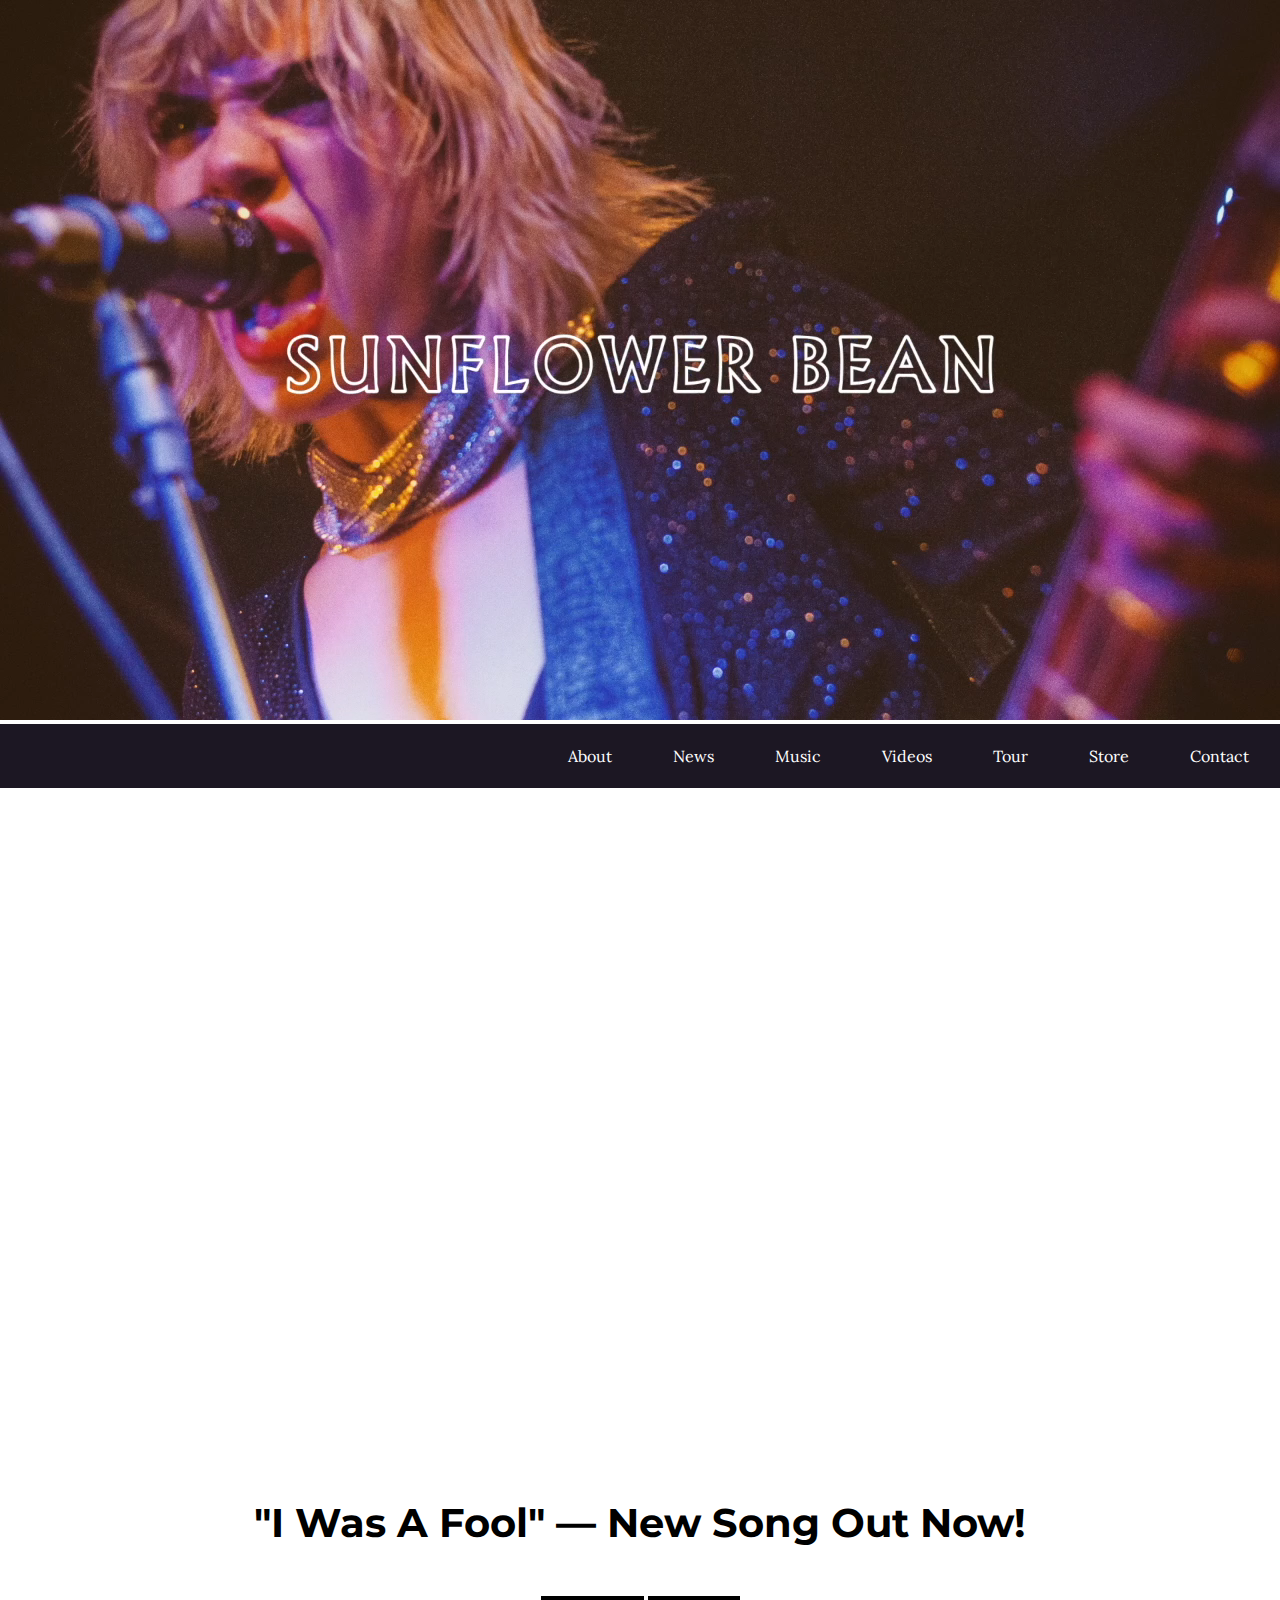
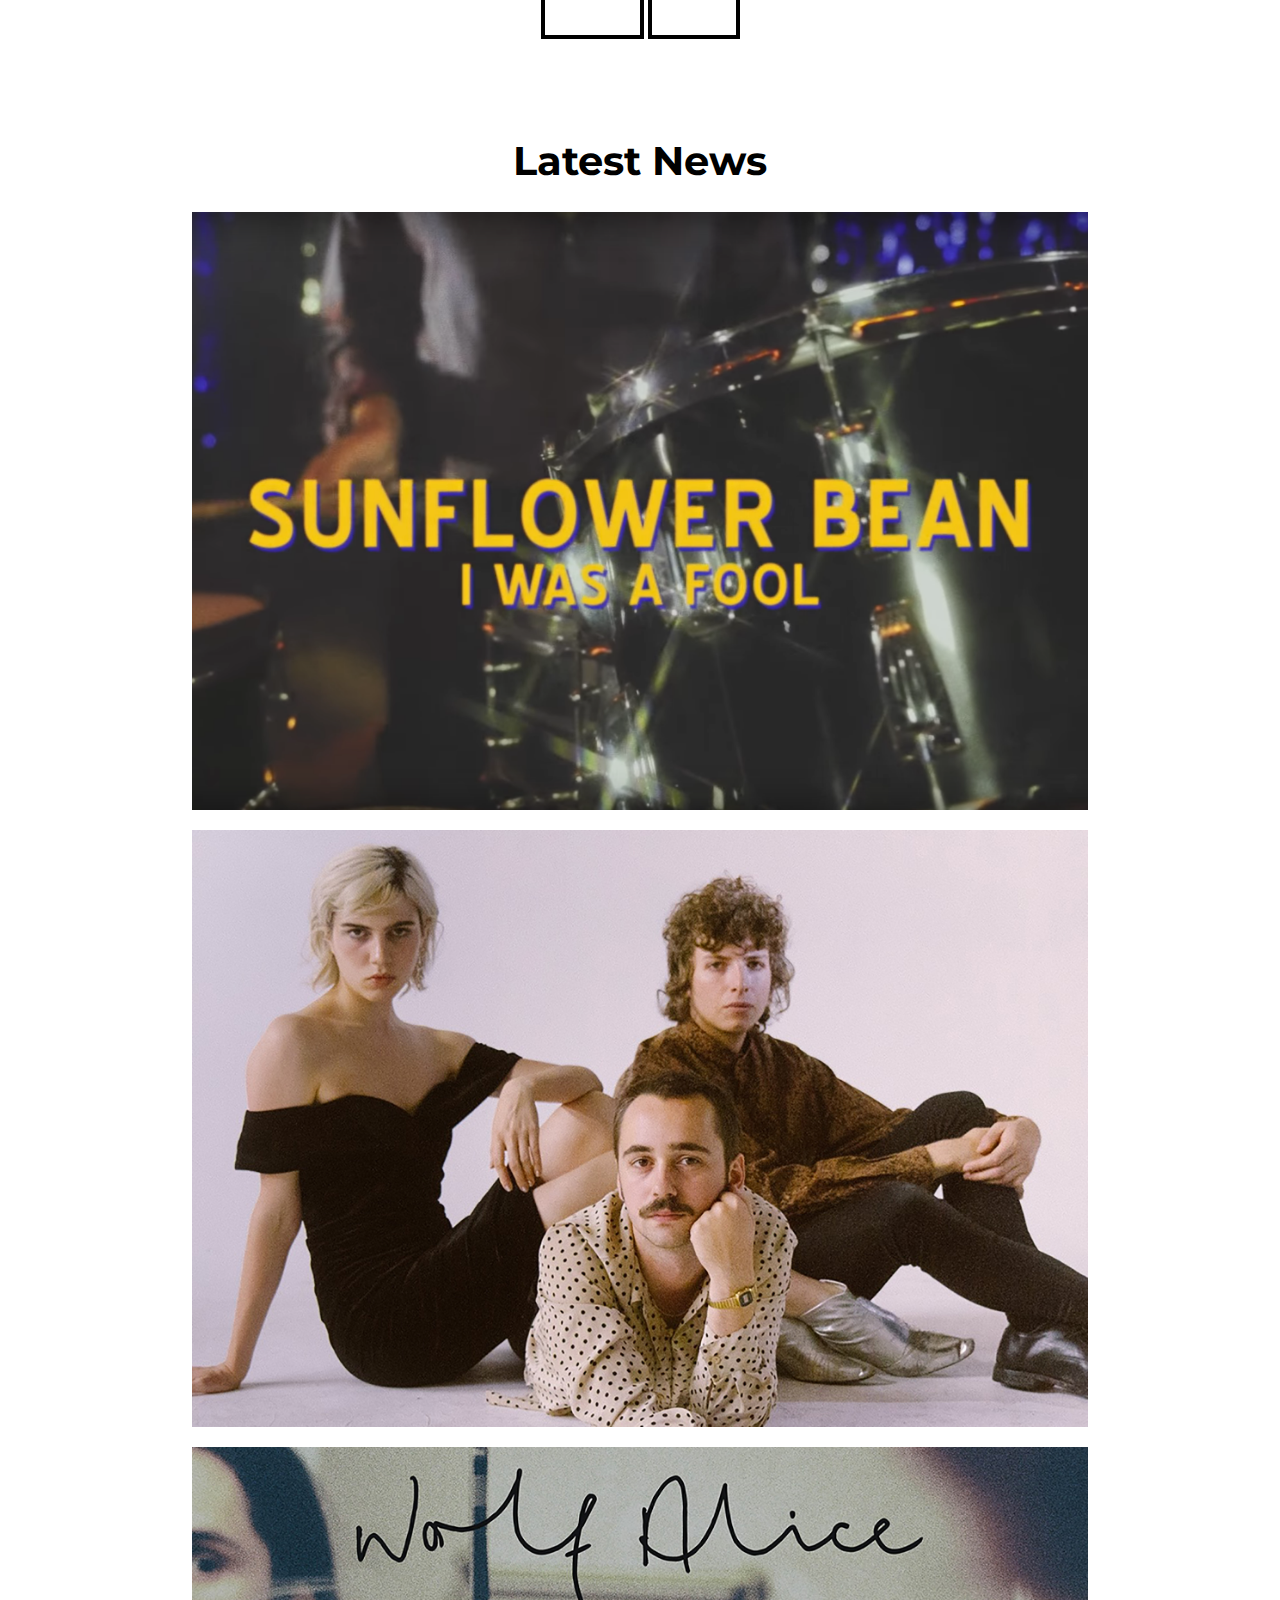
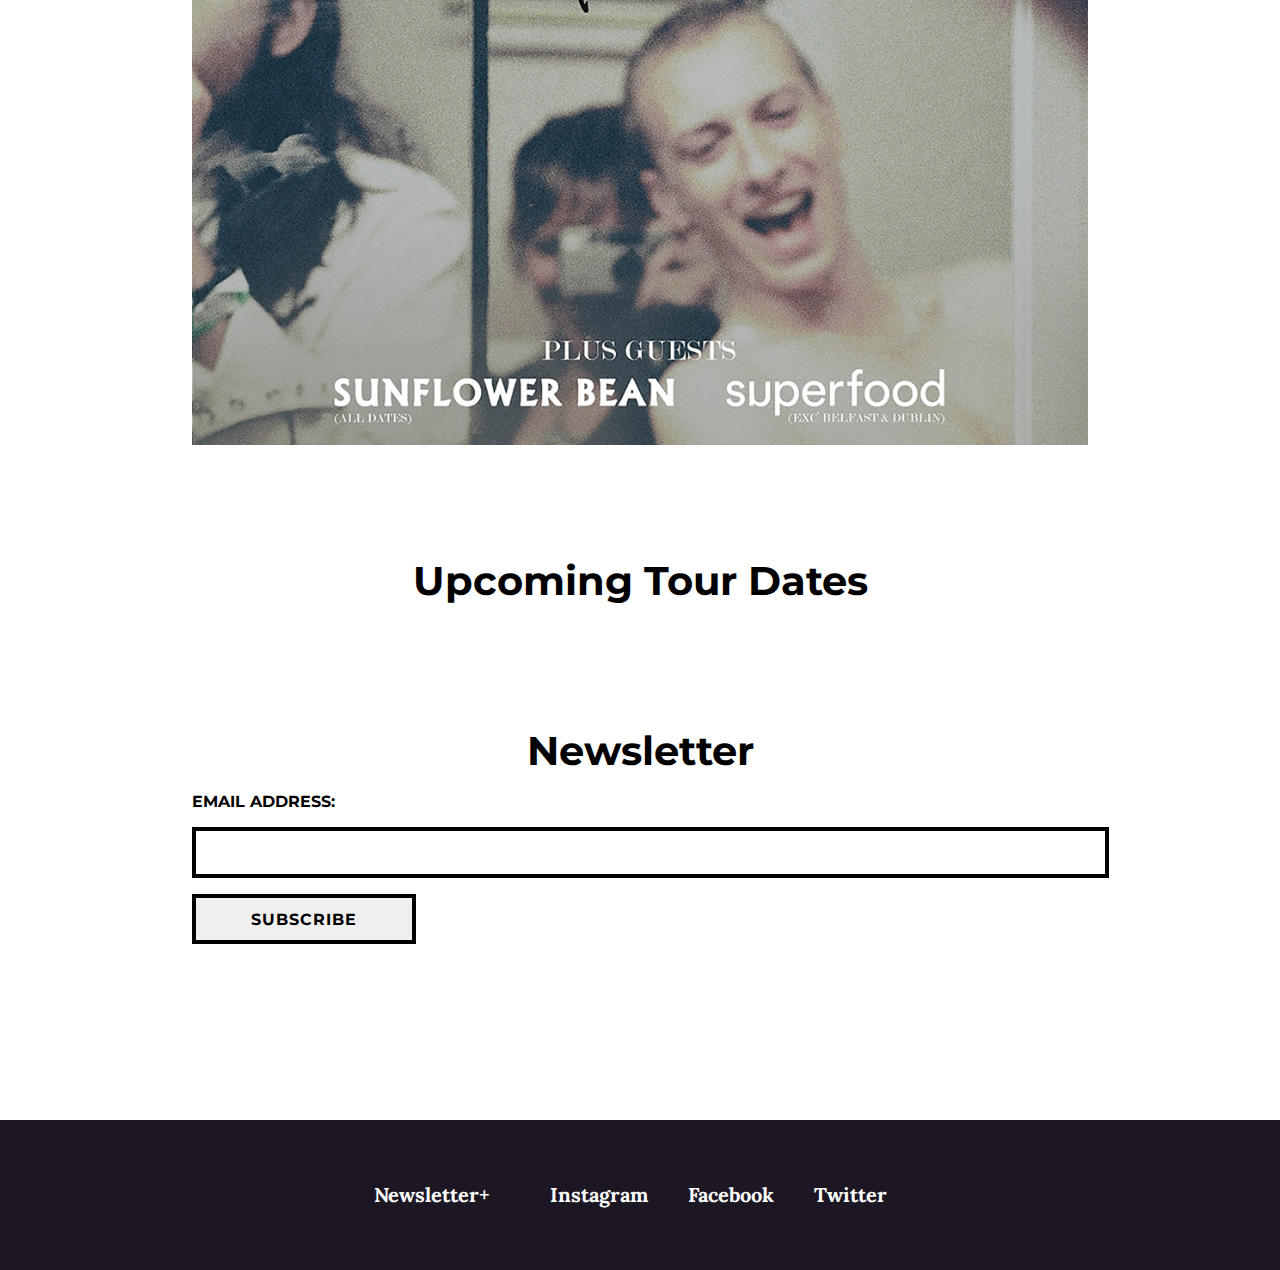
==== commit c3809177: "updates to site for mobile testing" ====
--- a/prototype/index.html
+++ b/prototype/index.html
@@ -48,8 +48,10 @@
 <a class="button" href="https://itunes.apple.com/us/album/i-was-a-fool-single/id1296432452?ls=1&app=itunes&at=1l3v3cP&ct=c3y72h">iTunes</a></li>
 </div>
 
+
 <div class="latest-news">
 <h1> Latest News </h1>
+
 <div class="container">
   <div class="image1">
   <img src="images/iwasafoolvideothumb.jpg" alt="I Was A Fool Video">
@@ -58,21 +60,21 @@
 </div>
 
 <div class="container">
-  <div class="image1">
+  <div class="image2">
   <img src="images/mom+popthumb.jpg" alt="Mom+Pop">
 <div class="newstext"> <a href="news.html">Sunflower Bean Signs to Mom+Pop Records</a></div>
 </div>
 </div>
 
 <div class="container">
-  <div class="image1">
+  <div class="image3">
   <img src="images/wolfalicetourposterthumb.jpg" alt="Wolf Alice Fall Tour">
 <div class="newstext"><a href="news.html">Fall European Tour With Wolf Alice</a></div>
 </div>
 </div>
-</div>
 
-<div class=hometour">
+
+<div class="hometour">
 <h1> Upcoming Tour Dates </h1>
 <script charset="utf-8" src="https://widget.bandsintown.com/main.min.js"></script><a class="bit-widget-initializer" data-artist-name="Sunflower Bean" data-display-local-dates="false" data-display-past-dates="true" data-auto-style="false" data-text-color="#000000" data-link-color="#1C1723" data-popup-background-color="rgba(0,0,0,0)" data-background-color="rgba(0,0,0,0)" data-display-limit="5" data-link-text-color="#FFFFFF"></a>
 </div>
@@ -84,7 +86,8 @@
   <input class="emailform" type="text" name="emailaddress"><br>
   <input class="subscribebutton" type="submit" value="Subscribe">
 </form>
-</div>
+  </div>
+
     </main>
 
 <footer role="contentinfo">
--- a/prototype/style.css
+++ b/prototype/style.css
@@ -5,7 +5,6 @@
   display: block;
   margin: auto;
   padding-top: 10em;
-  padding-bottom: 1em;
   stroke: #1C1723;
   stroke-width: 2px;
 }
@@ -28,6 +27,7 @@
   background-color: #1C1723;
   position: absolute;
   width: 100%;
+  z-index: 3;
 }
 
 .header ul {
@@ -237,6 +237,12 @@
 
 /*Start Home Page*/
 /* Home Spacing*/
+
+.home-main {
+  max-width: 70%;
+  margin: 0 auto;
+}
+
 .home-feature {
   padding-top: 5em;
   text-align: center;
@@ -301,7 +307,7 @@
     margin-top: 1em;
 	}
 
-.image1 {
+.image1, .image2, .image3 {
 		position: relative;
 	}
 
@@ -336,16 +342,6 @@
 	}
 /* End Home News Section*/
 
-/*Home Tour Dates*/
-
-table {
-  padding-bottom: 2em;
-  font-family: Lora, Georgia, serif;
-}
-
-td {
-  padding: .5em;
-}
 
 /* Start Home Newsletter Form*/
 form {
@@ -357,7 +353,7 @@
 .emailform {
   border: 4px solid black;
   background: #fff;
-  width: 50%;
+  width: 100%;
   height: 30px;
   padding: .5em;
   margin-top: 1em;
@@ -368,7 +364,7 @@
 
 .subscribebutton {
   border: 4px solid black;
-  width: 25%;
+  min-width: 25%;
   height: 50px;
   padding: .5em;
   margin-top: 1em;
@@ -388,6 +384,14 @@
 /* End Home Newsletter Form*/
 
 /*Home Media Queries*/
+@media screen and (min-width: 850px) {
+.newsletter {
+  margin: 0 auto;
+  display: block;
+  align-content: center;
+}
+
+
 /*End Home Page*/
 
 /*Start About Page*/
@@ -400,16 +404,19 @@
 
 .juliabio, .nickbio, .jacobbio {
   margin: 0 auto;
-  max-height: 100%;
+  width: 100%;
+  height: auto;
   text-align: center;
   padding: 1em;
 }
 
 /*About Media Queries*/
 @media screen and (min-width: 850px) {
+
   .bios {
-    max-width: 100%;
+    max-width: 80%;
     display: flex;
+    margin: 0 auto;
   }
 
   .bandbio {
@@ -424,11 +431,19 @@
 /*Start News Page*/
 
 .news-entry {
-  padding-top: 3em;
+  padding-bottom: 6em;
+  margin: 0 auto;
 }
 
 .news-body {
   padding-bottom: 2em;
+}
+
+/*News Media Queries*/
+@media screen and (min-width: 850px) {
+.news-entry {
+  max-width: 55%;
+}
 }
 
 /*Start Tour Page*/
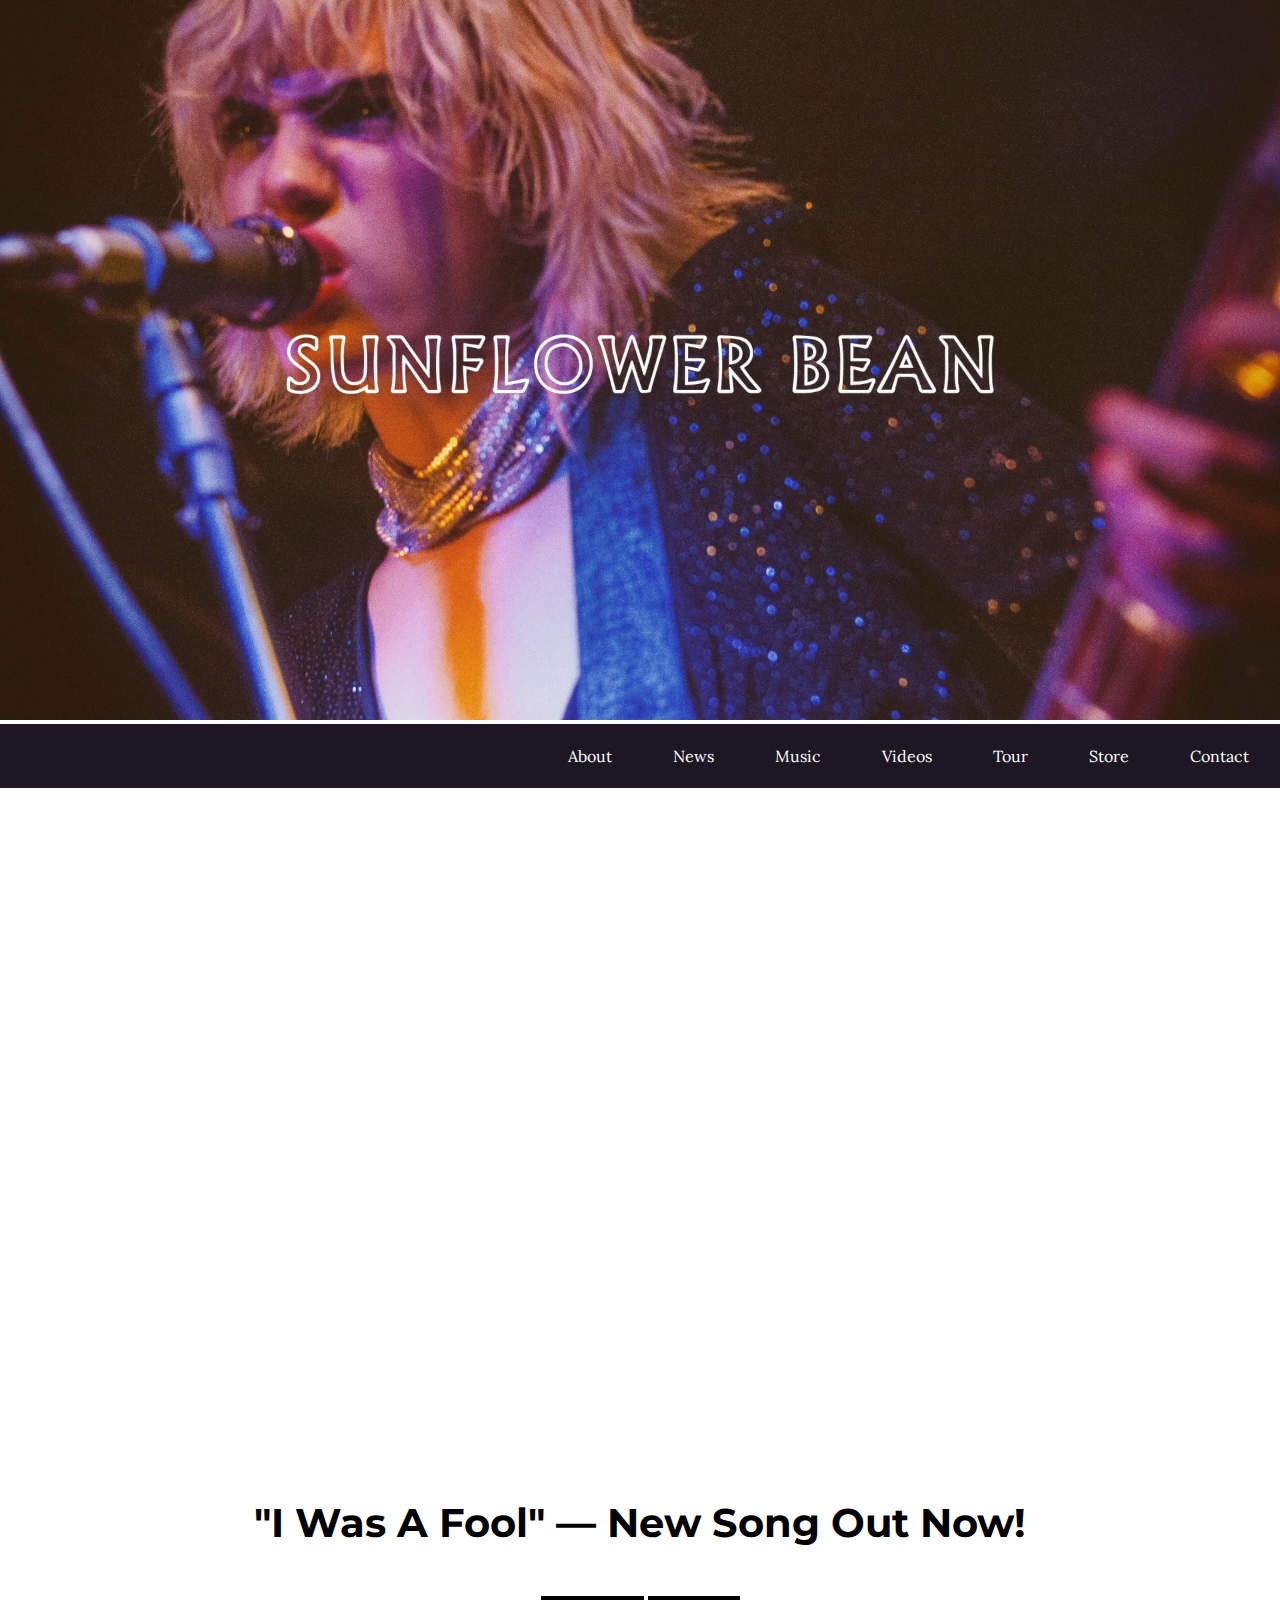
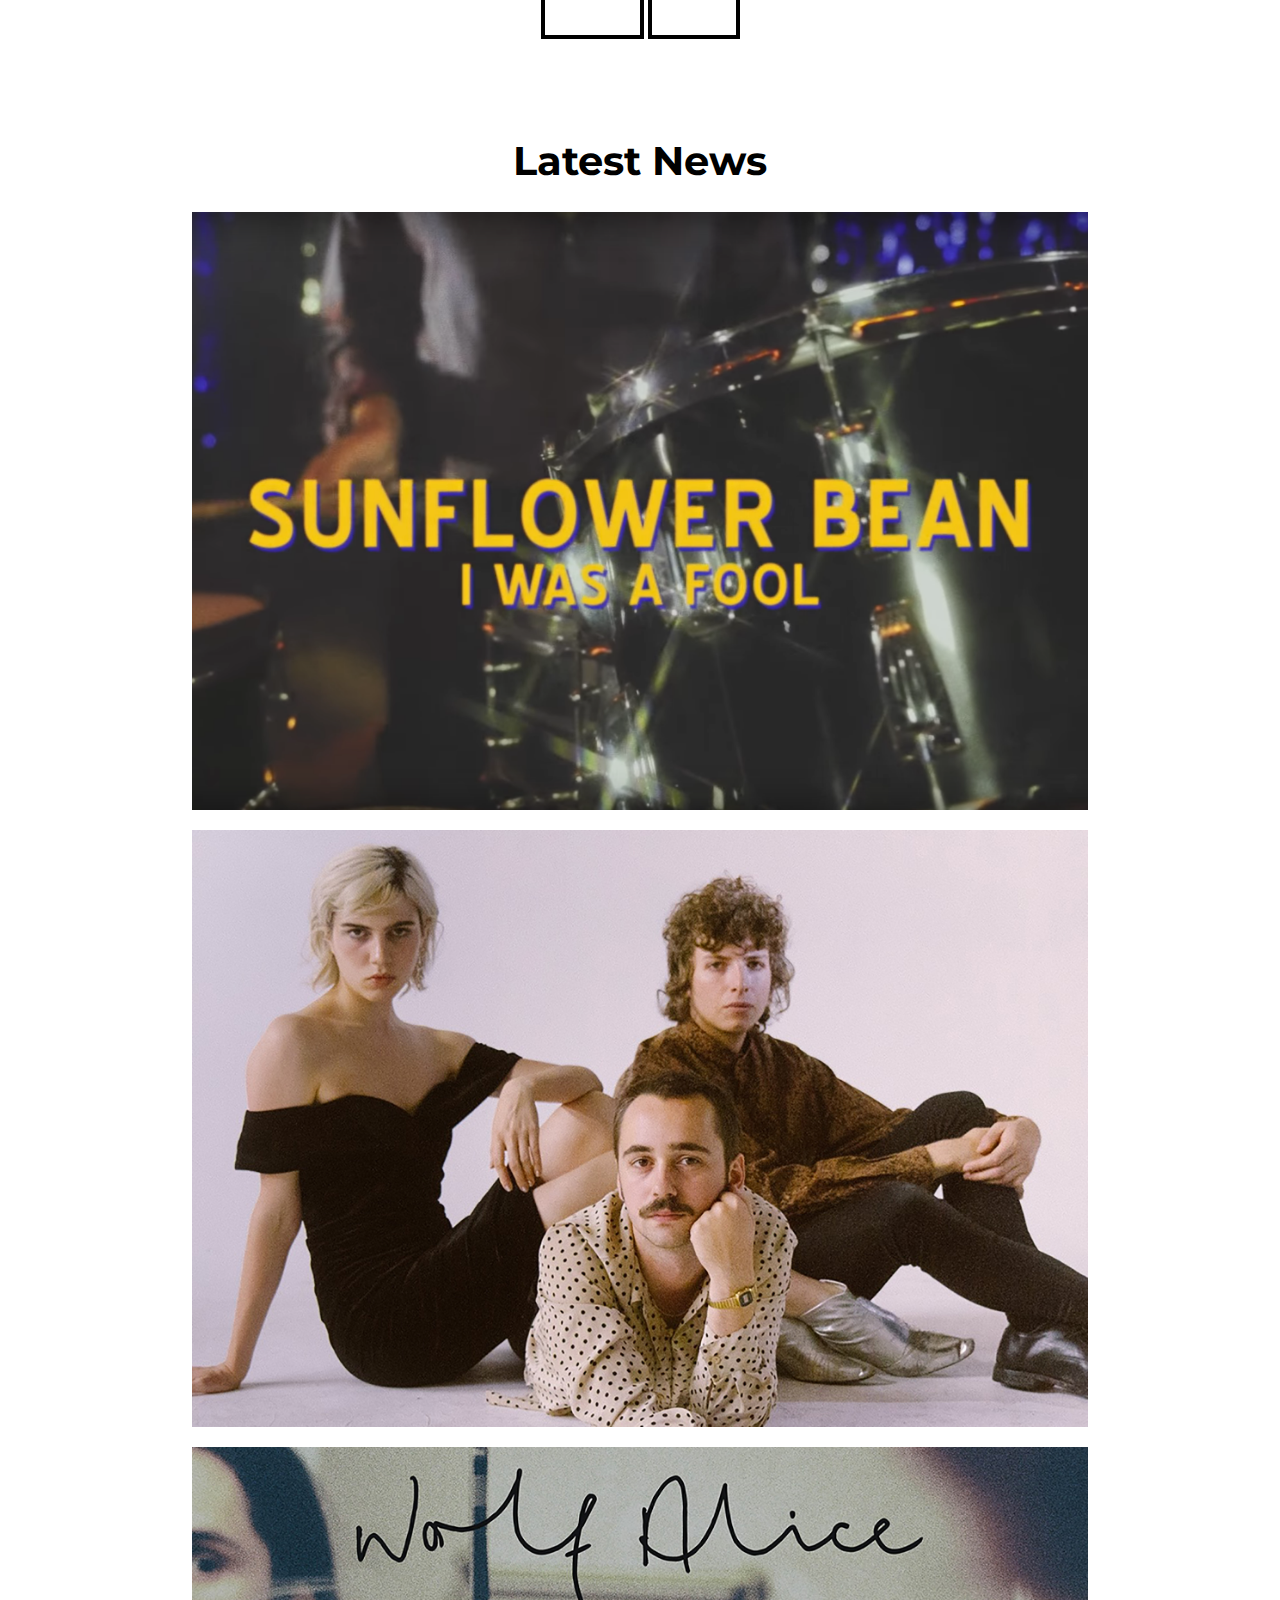
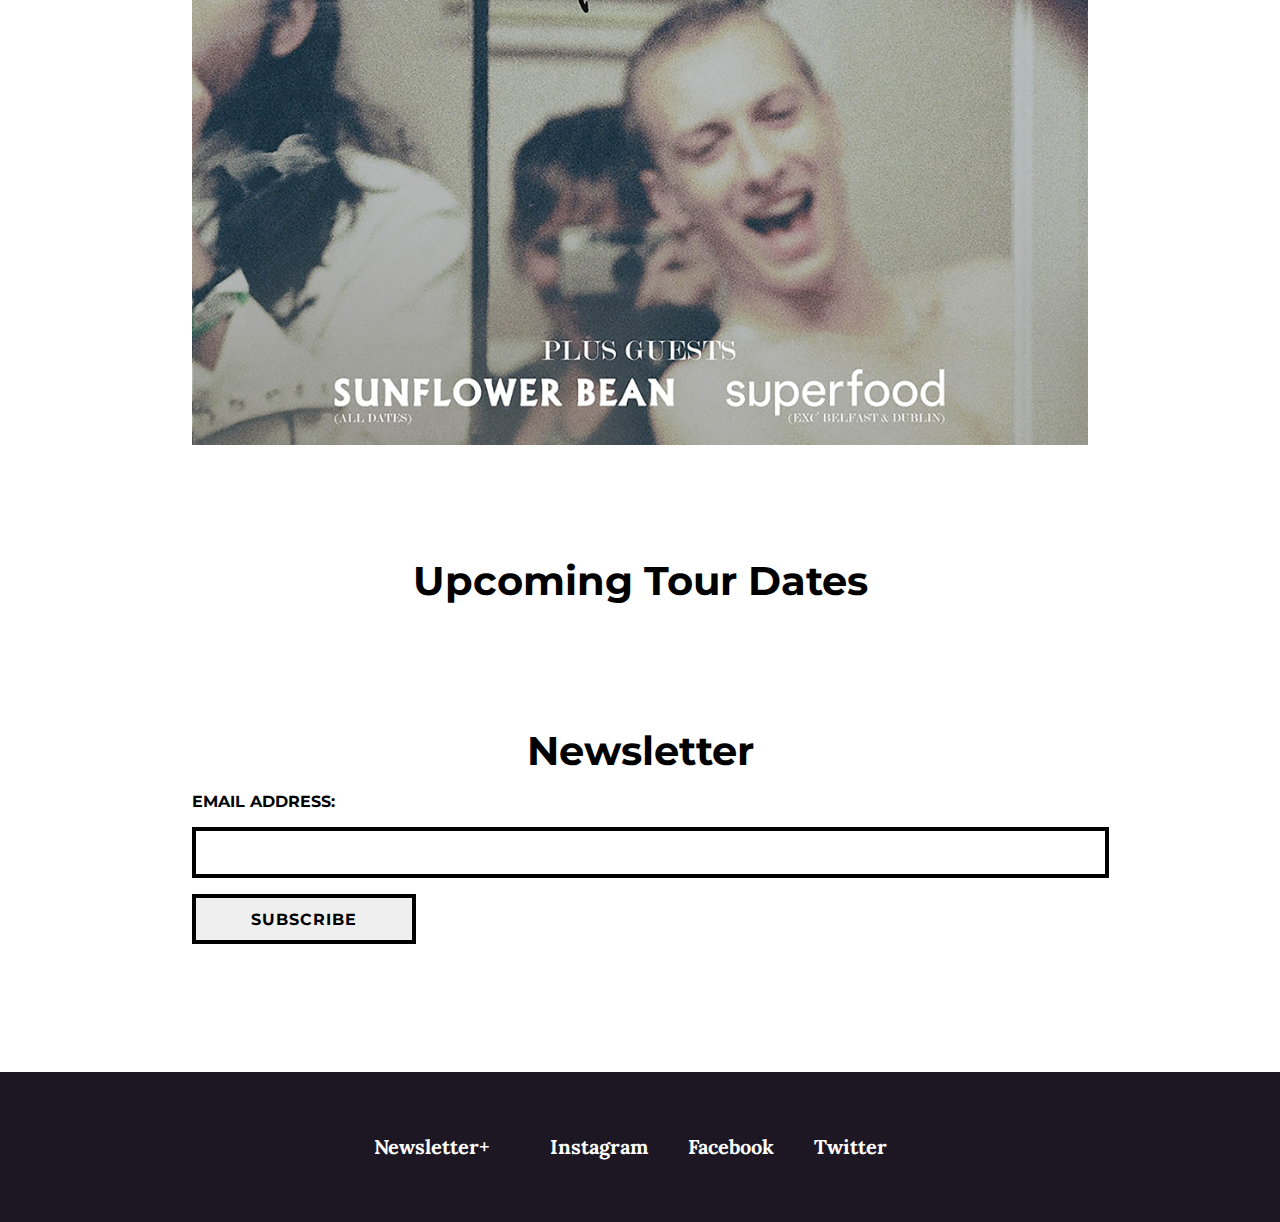
==== commit ce4cbebd: "updates" ====
--- a/prototype/index.html
+++ b/prototype/index.html
@@ -22,11 +22,11 @@
   <input class="menu-btn" type="checkbox" id="menu-btn" />
   <label class="menu-icon" for="menu-btn"><span class="navicon"></span></label>
   <ul class="menu">
-    <li><a href="#">About</a></li>
-    <li><a href="#">News</a></li>
+    <li><a href="about.html">About</a></li>
+    <li><a href="news.html">News</a></li>
     <li><a href="#">Music</a></li>
     <li><a href="#">Videos</a></li>
-    <li><a href="#">Tour</a></li>
+    <li><a href="tour.html">Tour</a></li>
     <li><a href="#">Store</a></li>
     <li><a href="#">Contact</a></li>
   </ul>
--- a/prototype/style.css
+++ b/prototype/style.css
@@ -155,7 +155,8 @@
 /*end nav*/
 
 main {
-  padding: 6em;
+  padding: 3em;
+  padding-top: 6em;
   margin: 0 auto;
 }
 
@@ -239,7 +240,6 @@
 /* Home Spacing*/
 
 .home-main {
-  max-width: 70%;
   margin: 0 auto;
 }
 
@@ -391,6 +391,10 @@
   align-content: center;
 }
 
+.home-main {
+  max-width: 70%;
+}
+
 
 /*End Home Page*/
 
@@ -399,7 +403,7 @@
   max-width: 100%;
   height: auto;
   margin: 0 auto;
-  padding-top: 1em;
+  padding-top: 5em;
 }
 
 .juliabio, .nickbio, .jacobbio {
@@ -425,7 +429,7 @@
     margin: 0 auto;
     padding-top: 5em;
   }
-}
+
 /*End About Page*/
 
 /*Start News Page*/
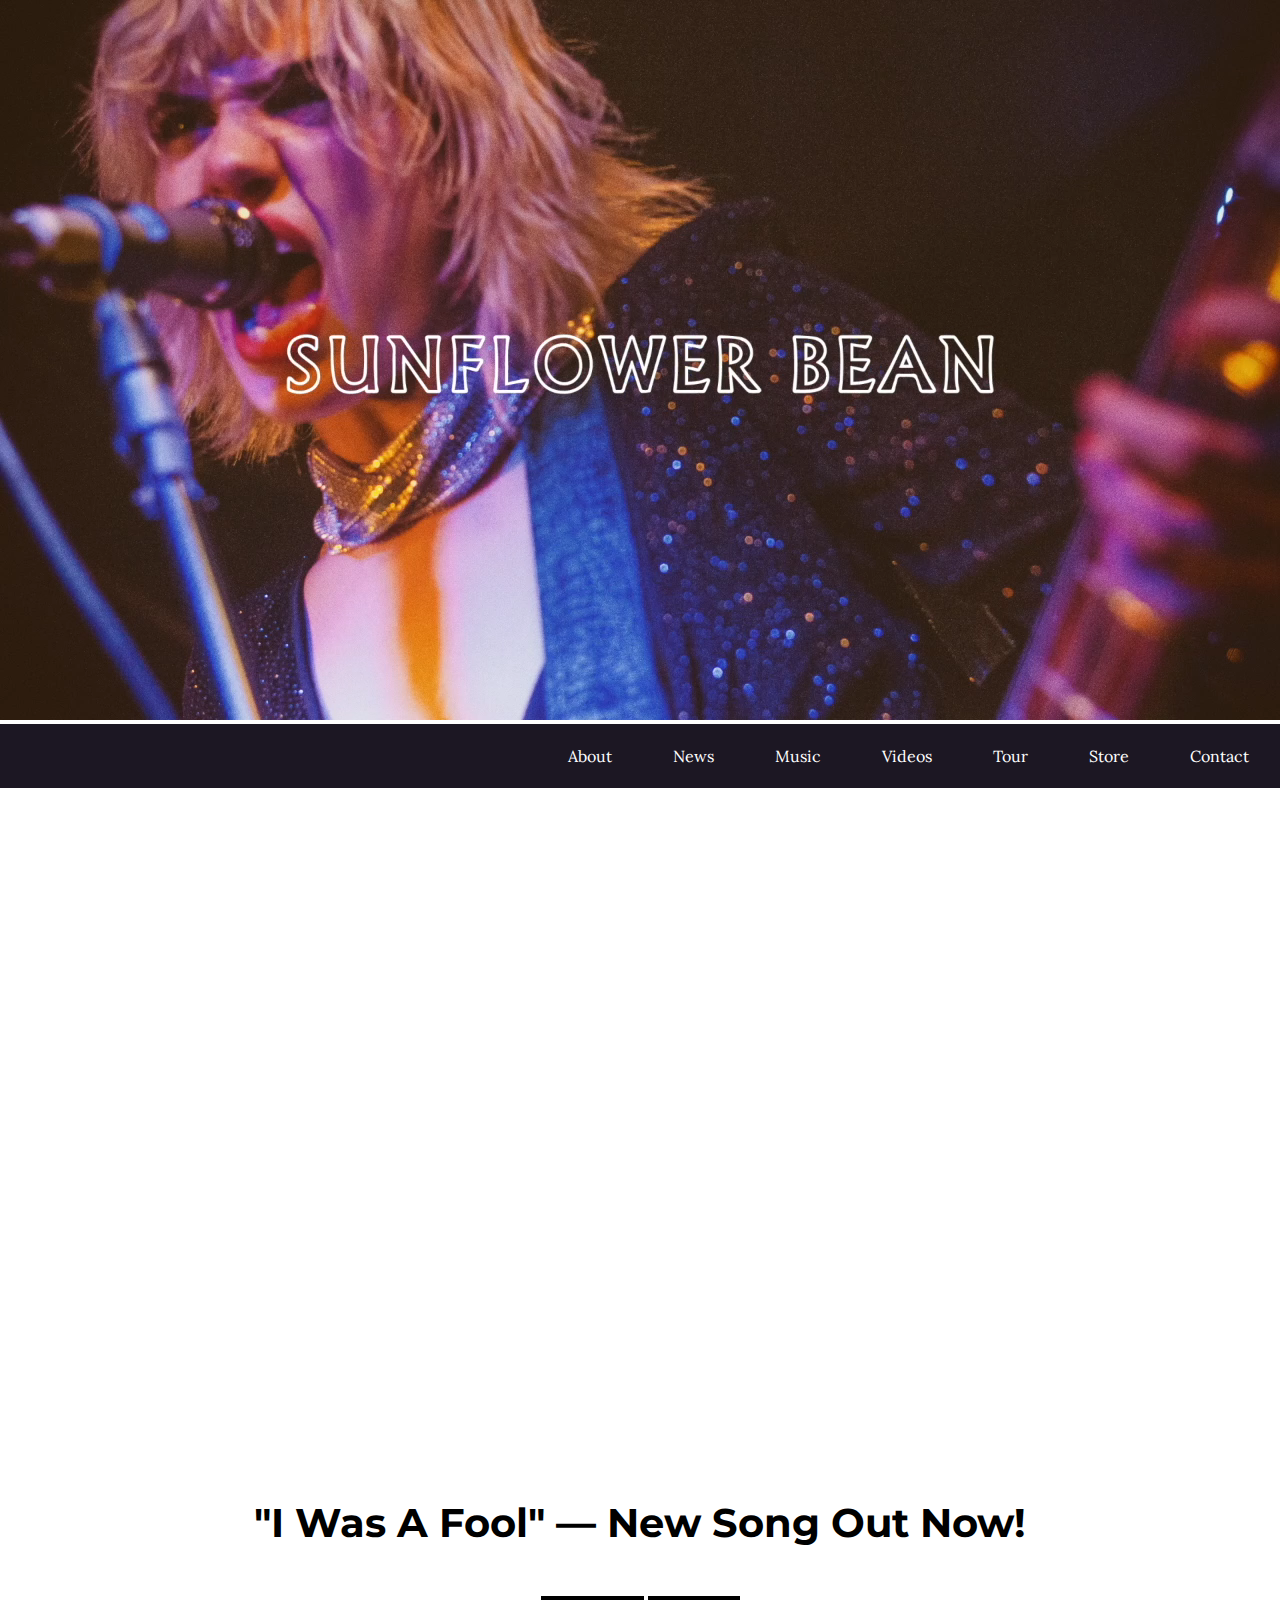
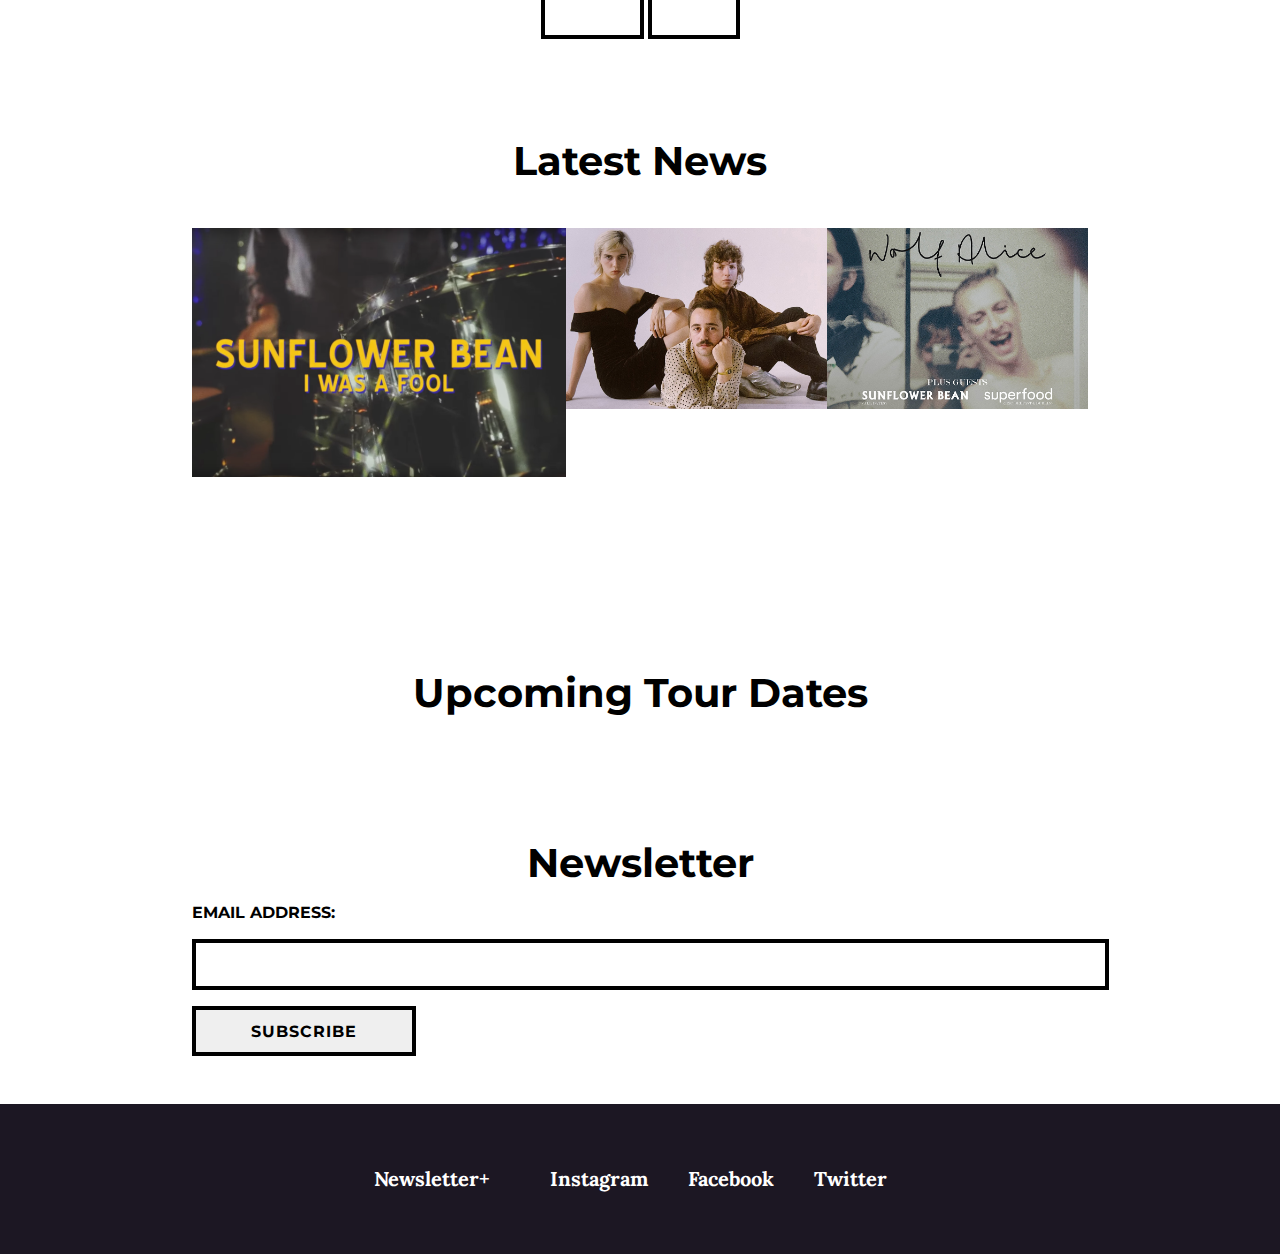
==== commit 7fb2aee1: "trying to figure out flexbox" ====
--- a/prototype/index.html
+++ b/prototype/index.html
@@ -49,9 +49,11 @@
 </div>
 
 
+
 <div class="latest-news">
 <h1> Latest News </h1>
 
+<div class="news-container">
 <div class="container">
   <div class="image1">
   <img src="images/iwasafoolvideothumb.jpg" alt="I Was A Fool Video">
@@ -60,16 +62,18 @@
 </div>
 
 <div class="container">
-  <div class="image2">
+  <div class="image1">
   <img src="images/mom+popthumb.jpg" alt="Mom+Pop">
 <div class="newstext"> <a href="news.html">Sunflower Bean Signs to Mom+Pop Records</a></div>
 </div>
 </div>
 
 <div class="container">
-  <div class="image3">
+  <div class="image1">
   <img src="images/wolfalicetourposterthumb.jpg" alt="Wolf Alice Fall Tour">
 <div class="newstext"><a href="news.html">Fall European Tour With Wolf Alice</a></div>
+</div>
+</div>
 </div>
 </div>
 
--- a/prototype/style.css
+++ b/prototype/style.css
@@ -295,7 +295,9 @@
 /* End Home Video I Frame*/
 
 /* Start Home News Section*/
-
+.news-container {
+  display: flex;
+}
 
 .container {
     max-width:100%;
@@ -307,8 +309,10 @@
     margin-top: 1em;
 	}
 
-.image1, .image2, .image3 {
+.image1 {
 		position: relative;
+    height: auto;
+    width: auto;
 	}
 
 .newstext{
@@ -434,6 +438,8 @@
 
 /*Start News Page*/
 
+
+
 .news-entry {
   padding-bottom: 6em;
   margin: 0 auto;
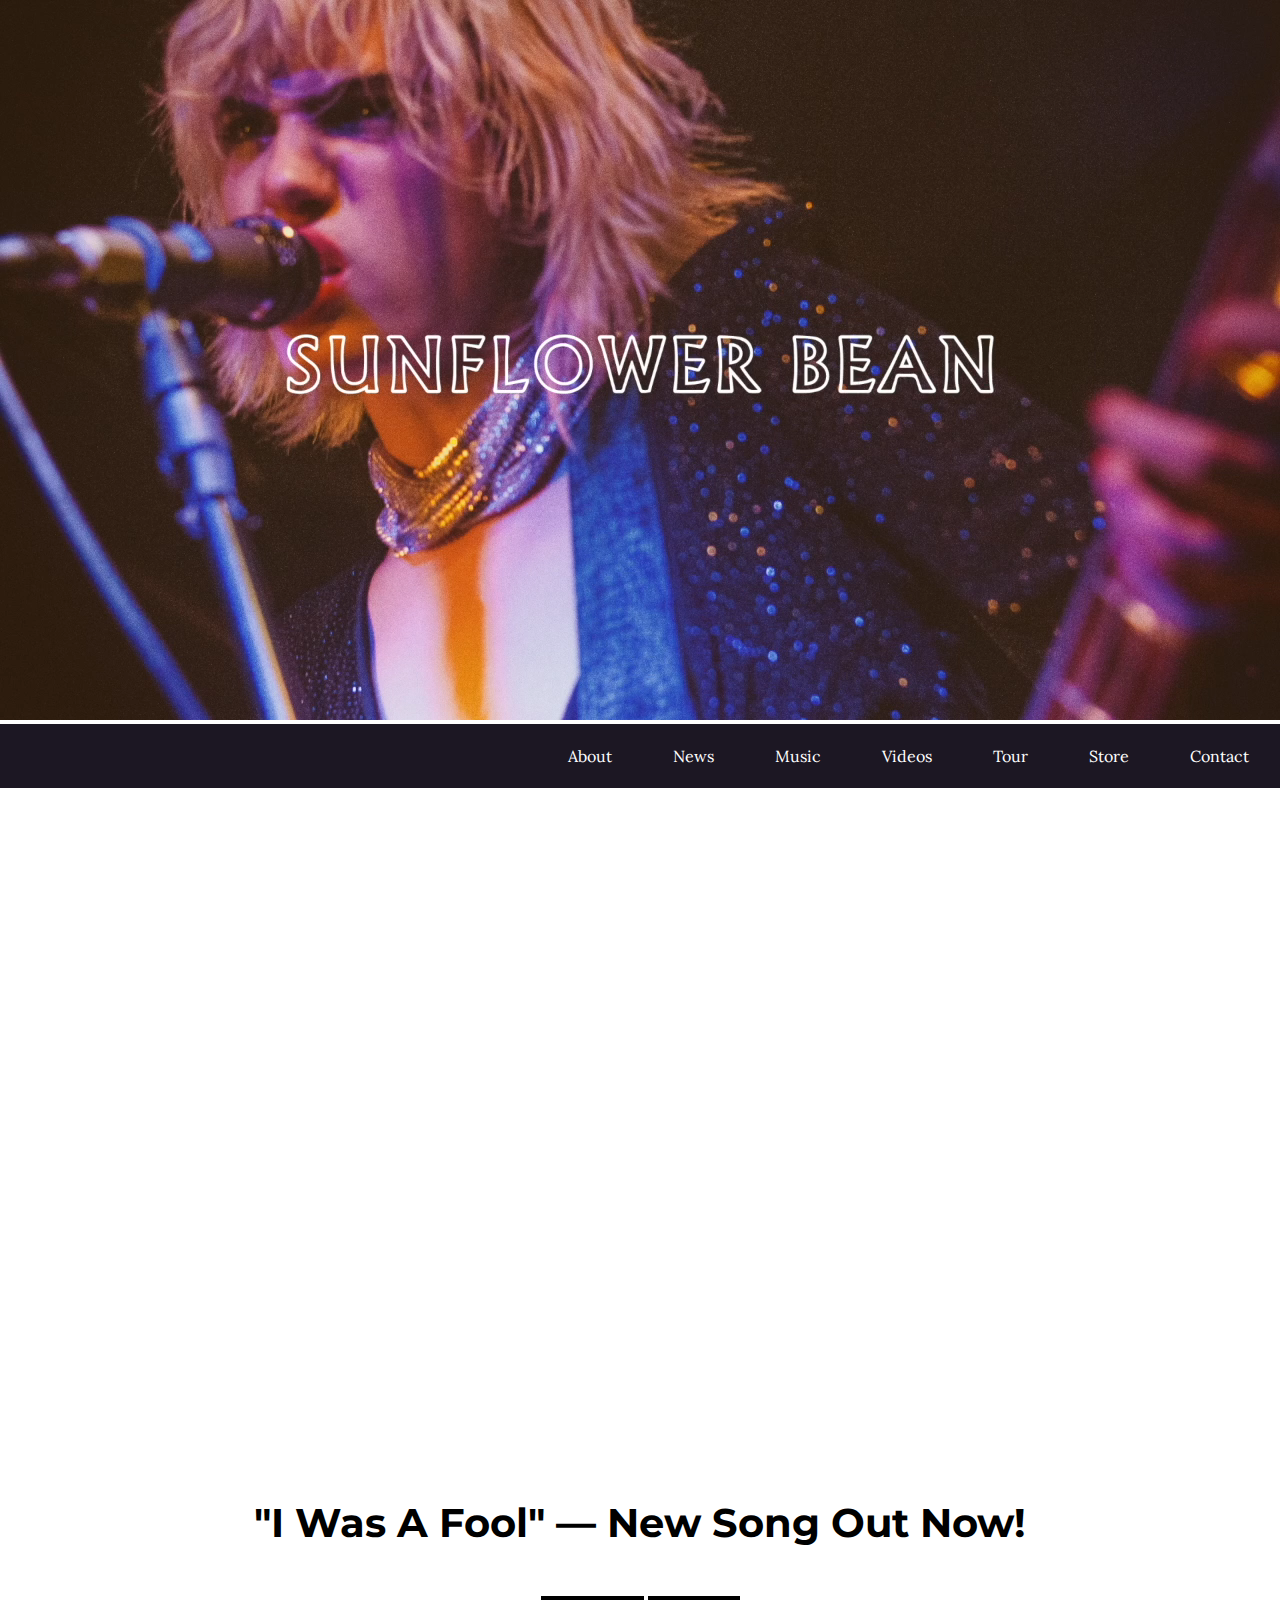
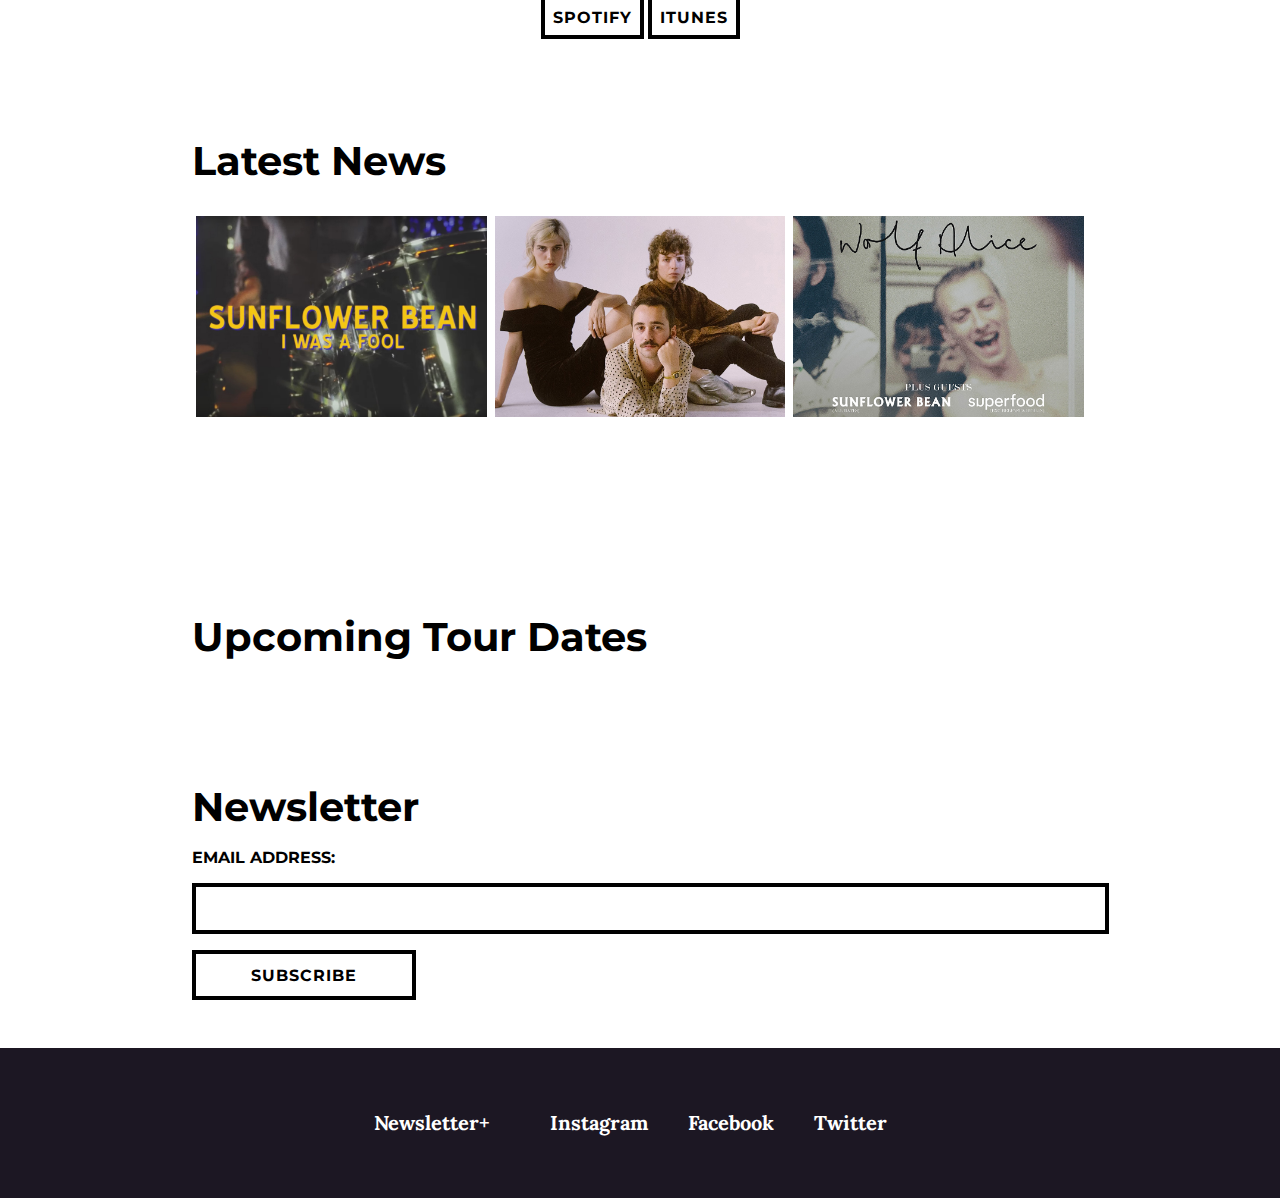
==== commit 1c962b41: "updates to project hub" ====
--- a/prototype/index.html
+++ b/prototype/index.html
@@ -5,7 +5,7 @@
     <meta http-equiv="X-UA-Compatible" content="IE=edge">
     <meta name="viewport" content="width=device-width, initial-scale=1">
     <title>Home</title>
-    <meta name="description" content="Page Description Goes Here">
+    <meta name="description" content="Sunflower Bean Home Page">
     <link href="https://fonts.googleapis.com/css?family=Lora:400,400i,700,700i|Montserrat:400,400i,700,700i" rel="stylesheet">
   </head>
 
--- a/prototype/style.css
+++ b/prototype/style.css
@@ -273,6 +273,7 @@
   width: 100%;
   height: auto;
   max-height: 100%;
+  margin: 0;
 }
 
 /* Home Video iframe*/
@@ -295,12 +296,9 @@
 /* End Home Video I Frame*/
 
 /* Start Home News Section*/
-.news-container {
-  display: flex;
-}
 
 .container {
-    max-width:100%;
+    width: 100%;
     height: auto;
     position: relative;
 		padding: 0;
@@ -379,6 +377,7 @@
   font-size: 1em;
   transition-duration: 0.2s;
   letter-spacing: 1px;
+  background: none;
 }
 
 .subscribebutton:hover {
@@ -399,6 +398,16 @@
   max-width: 70%;
 }
 
+.news-container {
+  display: flex;
+}
+.container {
+  width: 33%;
+  margin: .25em;
+}
+}
+
+
 
 /*End Home Page*/
 
@@ -407,7 +416,8 @@
   max-width: 100%;
   height: auto;
   margin: 0 auto;
-  padding-top: 5em;
+  padding-top: 3em;
+  padding-bottom: 3em;
 }
 
 .juliabio, .nickbio, .jacobbio {
@@ -415,59 +425,120 @@
   width: 100%;
   height: auto;
   text-align: center;
-  padding: 1em;
+  padding-bottom: 3em;
 }
 
 /*About Media Queries*/
 @media screen and (min-width: 850px) {
 
   .bios {
-    max-width: 80%;
+    max-width: 70%;
     display: flex;
     margin: 0 auto;
   }
+.juliabio, .nickbio, .jacobbio {
+  margin: .5em;}
+
+  .bios h1 {
+    font-size: 1.5em;
+  }
 
   .bandbio {
-    max-width: 70%;
+    max-width: 60%;
     height: auto;
     margin: 0 auto;
     padding-top: 5em;
-  }
+  }}
 
 /*End About Page*/
 
 /*Start News Page*/
-
-
-
 .news-entry {
-  padding-bottom: 6em;
   margin: 0 auto;
+  padding-bottom: 5em;
+  height: 100%;
 }
 
 .news-body {
   padding-bottom: 2em;
 }
 
-/*News Media Queries*/
+/*Start News Page Media Queries*/
 @media screen and (min-width: 850px) {
 .news-entry {
-  max-width: 55%;
-}
-}
-
+  max-width: 50%;
+}
+}
 /*Start Tour Page*/
 
 .tourdates {
   padding-bottom: 2em;
 }
 
-h1 {
-  text-align: center;
-}
 
 
 /*Global Button Transition*/
+.button:visited, .button:active, .button:link {
+  color: black;
+}
+
 .button:hover {
   background-color: black;
   color: white;
+}
+
+/*Pattern Library*/
+.patternlibrary {
+  max-width: 100%;
+  padding: 5em;;
+  border: 0;
+  margin: 0;
+}
+
+.pattern {
+  display: inline;
+}
+
+.patternh2 {
+  padding-top: 5em;
+  padding-bottom: 2em;
+}
+
+.swatches {
+  display: flex;
+}
+
+.swatch1 {
+  height: 100px;
+  width: 100px;
+  background-color: #1C1723;
+  margin: .25em;
+}
+
+.swatch2 {
+  height: 100px;
+  width: 100px;
+  background-color: black;
+  margin: .25em;
+}
+
+.mont {
+  font-size: 2.5em;
+  font-family: Montserrat, sans-serif;
+  font-weight: 700;
+}
+
+.lora {
+  font-size: 2.5em;
+  font-family: Lora, serif;
+
+}
+
+/*Project Hub*/
+.projecthub {
+  padding: 2em;
+}
+
+.group {
+  padding-bottom: 2em;
+}
